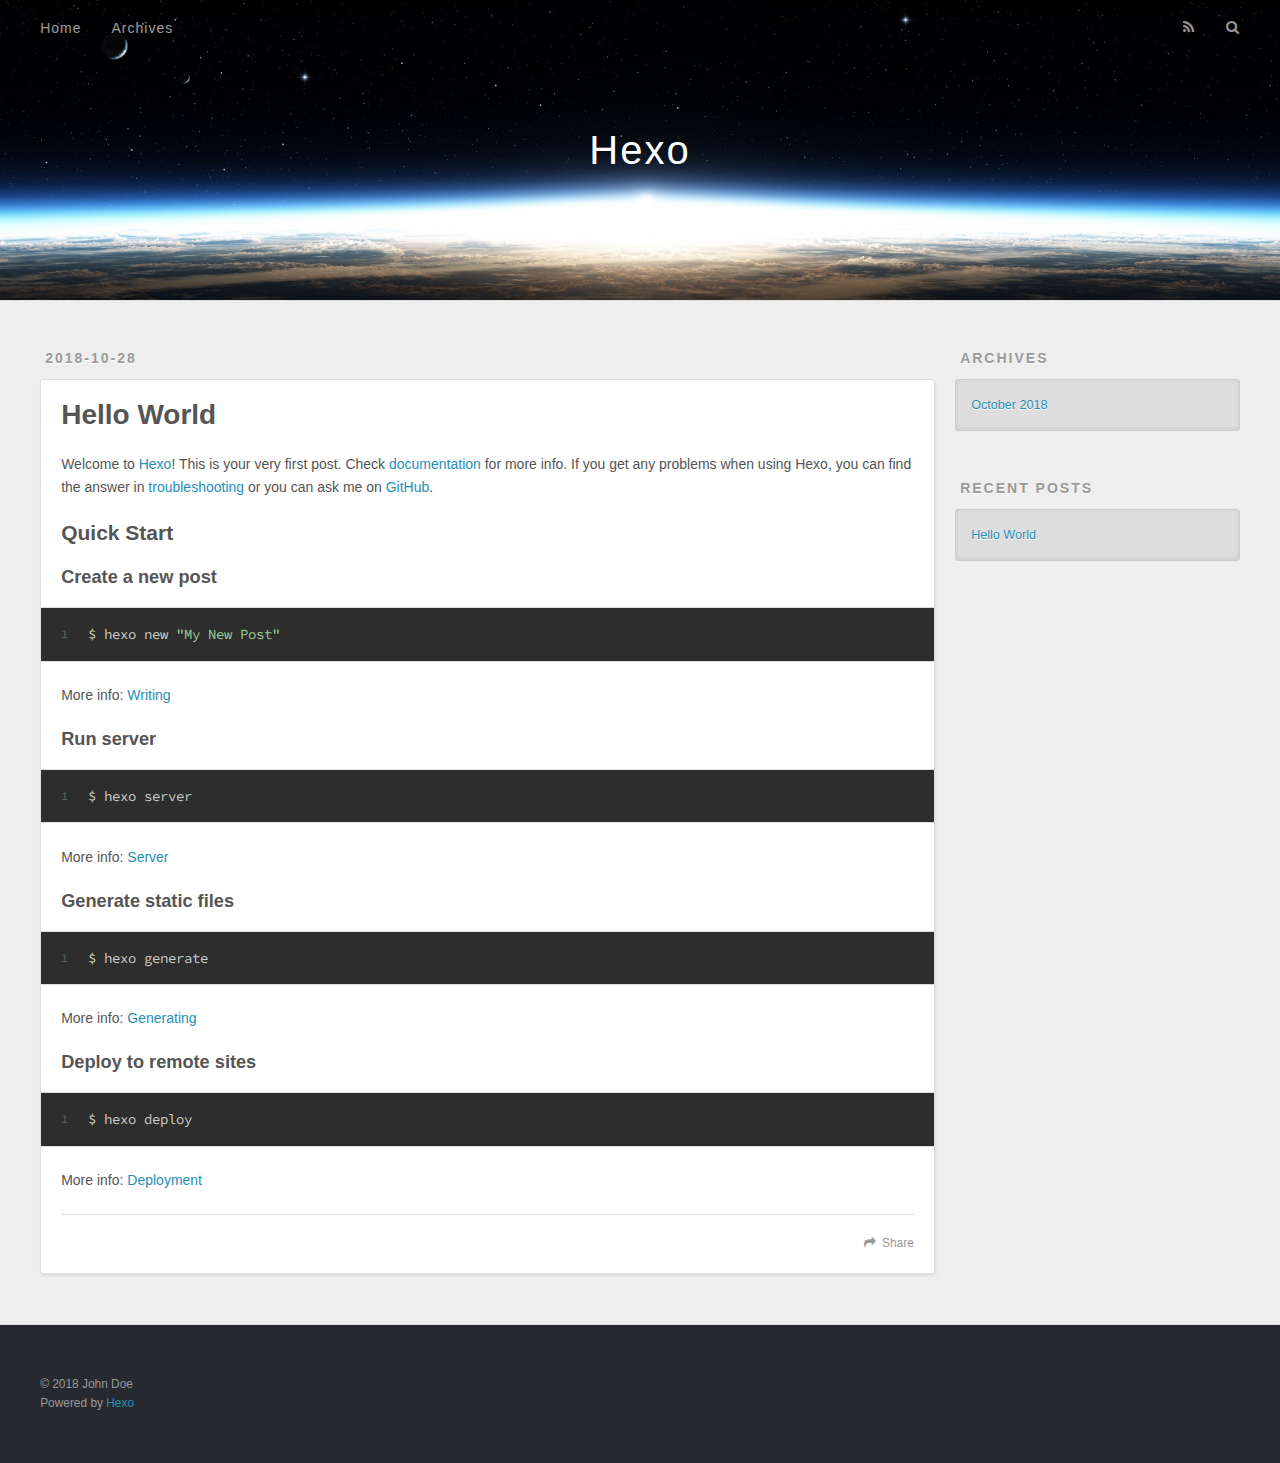
==== index.html @ 1dc312fe "Site updated: 2018-10-28 17:08:45" ====
<!DOCTYPE html>
<html>
<head><meta name="generator" content="Hexo 3.8.0">
  <meta charset="utf-8">
  

  
  <title>Hexo</title>
  <meta name="viewport" content="width=device-width, initial-scale=1, maximum-scale=1">
  <meta property="og:type" content="website">
<meta property="og:title" content="Hexo">
<meta property="og:url" content="http://yoursite.com/index.html">
<meta property="og:site_name" content="Hexo">
<meta property="og:locale" content="default">
<meta name="twitter:card" content="summary">
<meta name="twitter:title" content="Hexo">
  
    <link rel="alternate" href="/atom.xml" title="Hexo" type="application/atom+xml">
  
  
    <link rel="icon" href="/favicon.png">
  
  
    <link href="//fonts.googleapis.com/css?family=Source+Code+Pro" rel="stylesheet" type="text/css">
  
  <link rel="stylesheet" href="/css/style.css">
</head>
</html>
<body>
  <div id="container">
    <div id="wrap">
      <header id="header">
  <div id="banner"></div>
  <div id="header-outer" class="outer">
    <div id="header-title" class="inner">
      <h1 id="logo-wrap">
        <a href="/" id="logo">Hexo</a>
      </h1>
      
    </div>
    <div id="header-inner" class="inner">
      <nav id="main-nav">
        <a id="main-nav-toggle" class="nav-icon"></a>
        
          <a class="main-nav-link" href="/">Home</a>
        
          <a class="main-nav-link" href="/archives">Archives</a>
        
      </nav>
      <nav id="sub-nav">
        
          <a id="nav-rss-link" class="nav-icon" href="/atom.xml" title="RSS Feed"></a>
        
        <a id="nav-search-btn" class="nav-icon" title="Search"></a>
      </nav>
      <div id="search-form-wrap">
        <form action="//google.com/search" method="get" accept-charset="UTF-8" class="search-form"><input type="search" name="q" class="search-form-input" placeholder="Search"><button type="submit" class="search-form-submit">&#xF002;</button><input type="hidden" name="sitesearch" value="http://yoursite.com"></form>
      </div>
    </div>
  </div>
</header>
      <div class="outer">
        <section id="main">
  
    <article id="post-hello-world" class="article article-type-post" itemscope="" itemprop="blogPost">
  <div class="article-meta">
    <a href="/2018/10/28/hello-world/" class="article-date">
  <time datetime="2018-10-28T08:07:36.515Z" itemprop="datePublished">2018-10-28</time>
</a>
    
  </div>
  <div class="article-inner">
    
    
      <header class="article-header">
        
  
    <h1 itemprop="name">
      <a class="article-title" href="/2018/10/28/hello-world/">Hello World</a>
    </h1>
  

      </header>
    
    <div class="article-entry" itemprop="articleBody">
      
        <p>Welcome to <a href="https://hexo.io/" target="_blank" rel="noopener">Hexo</a>! This is your very first post. Check <a href="https://hexo.io/docs/" target="_blank" rel="noopener">documentation</a> for more info. If you get any problems when using Hexo, you can find the answer in <a href="https://hexo.io/docs/troubleshooting.html" target="_blank" rel="noopener">troubleshooting</a> or you can ask me on <a href="https://github.com/hexojs/hexo/issues" target="_blank" rel="noopener">GitHub</a>.</p>
<h2 id="Quick-Start"><a href="#Quick-Start" class="headerlink" title="Quick Start"></a>Quick Start</h2><h3 id="Create-a-new-post"><a href="#Create-a-new-post" class="headerlink" title="Create a new post"></a>Create a new post</h3><figure class="highlight bash"><table><tr><td class="gutter"><pre><span class="line">1</span><br></pre></td><td class="code"><pre><span class="line">$ hexo new <span class="string">"My New Post"</span></span><br></pre></td></tr></table></figure>
<p>More info: <a href="https://hexo.io/docs/writing.html" target="_blank" rel="noopener">Writing</a></p>
<h3 id="Run-server"><a href="#Run-server" class="headerlink" title="Run server"></a>Run server</h3><figure class="highlight bash"><table><tr><td class="gutter"><pre><span class="line">1</span><br></pre></td><td class="code"><pre><span class="line">$ hexo server</span><br></pre></td></tr></table></figure>
<p>More info: <a href="https://hexo.io/docs/server.html" target="_blank" rel="noopener">Server</a></p>
<h3 id="Generate-static-files"><a href="#Generate-static-files" class="headerlink" title="Generate static files"></a>Generate static files</h3><figure class="highlight bash"><table><tr><td class="gutter"><pre><span class="line">1</span><br></pre></td><td class="code"><pre><span class="line">$ hexo generate</span><br></pre></td></tr></table></figure>
<p>More info: <a href="https://hexo.io/docs/generating.html" target="_blank" rel="noopener">Generating</a></p>
<h3 id="Deploy-to-remote-sites"><a href="#Deploy-to-remote-sites" class="headerlink" title="Deploy to remote sites"></a>Deploy to remote sites</h3><figure class="highlight bash"><table><tr><td class="gutter"><pre><span class="line">1</span><br></pre></td><td class="code"><pre><span class="line">$ hexo deploy</span><br></pre></td></tr></table></figure>
<p>More info: <a href="https://hexo.io/docs/deployment.html" target="_blank" rel="noopener">Deployment</a></p>

      
    </div>
    <footer class="article-footer">
      <a data-url="http://yoursite.com/2018/10/28/hello-world/" data-id="cjnsnjizg000034acutoukn1d" class="article-share-link">Share</a>
      
      
    </footer>
  </div>
  
</article>


  


</section>
        
          <aside id="sidebar">
  
    

  
    

  
    
  
    
  <div class="widget-wrap">
    <h3 class="widget-title">Archives</h3>
    <div class="widget">
      <ul class="archive-list"><li class="archive-list-item"><a class="archive-list-link" href="/archives/2018/10/">October 2018</a></li></ul>
    </div>
  </div>


  
    
  <div class="widget-wrap">
    <h3 class="widget-title">Recent Posts</h3>
    <div class="widget">
      <ul>
        
          <li>
            <a href="/2018/10/28/hello-world/">Hello World</a>
          </li>
        
      </ul>
    </div>
  </div>

  
</aside>
        
      </div>
      <footer id="footer">
  
  <div class="outer">
    <div id="footer-info" class="inner">
      &copy; 2018 John Doe<br>
      Powered by <a href="http://hexo.io/" target="_blank">Hexo</a>
    </div>
  </div>
</footer>
    </div>
    <nav id="mobile-nav">
  
    <a href="/" class="mobile-nav-link">Home</a>
  
    <a href="/archives" class="mobile-nav-link">Archives</a>
  
</nav>
    

<script src="//ajax.googleapis.com/ajax/libs/jquery/2.0.3/jquery.min.js"></script>


  <link rel="stylesheet" href="/fancybox/jquery.fancybox.css">
  <script src="/fancybox/jquery.fancybox.pack.js"></script>


<script src="/js/script.js"></script>



  </div>
</body>
</html>
---- css/style.css ----
body {
  width: 100%;
}
body:before,
body:after {
  content: "";
  display: table;
}
body:after {
  clear: both;
}
html,
body,
div,
span,
applet,
object,
iframe,
h1,
h2,
h3,
h4,
h5,
h6,
p,
blockquote,
pre,
a,
abbr,
acronym,
address,
big,
cite,
code,
del,
dfn,
em,
img,
ins,
kbd,
q,
s,
samp,
small,
strike,
strong,
sub,
sup,
tt,
var,
dl,
dt,
dd,
ol,
ul,
li,
fieldset,
form,
label,
legend,
table,
caption,
tbody,
tfoot,
thead,
tr,
th,
td {
  margin: 0;
  padding: 0;
  border: 0;
  outline: 0;
  font-weight: inherit;
  font-style: inherit;
  font-family: inherit;
  font-size: 100%;
  vertical-align: baseline;
}
body {
  line-height: 1;
  color: #000;
  background: #fff;
}
ol,
ul {
  list-style: none;
}
table {
  border-collapse: separate;
  border-spacing: 0;
  vertical-align: middle;
}
caption,
th,
td {
  text-align: left;
  font-weight: normal;
  vertical-align: middle;
}
a img {
  border: none;
}
input,
button {
  margin: 0;
  padding: 0;
}
input::-moz-focus-inner,
button::-moz-focus-inner {
  border: 0;
  padding: 0;
}
@font-face {
  font-family: FontAwesome;
  font-style: normal;
  font-weight: normal;
  src: url("fonts/fontawesome-webfont.eot?v=#4.0.3");
  src: url("fonts/fontawesome-webfont.eot?#iefix&v=#4.0.3") format("embedded-opentype"), url("fonts/fontawesome-webfont.woff?v=#4.0.3") format("woff"), url("fonts/fontawesome-webfont.ttf?v=#4.0.3") format("truetype"), url("fonts/fontawesome-webfont.svg#fontawesomeregular?v=#4.0.3") format("svg");
}
html,
body,
#container {
  height: 100%;
}
body {
  background: #eee;
  font: 14px -apple-system, BlinkMacSystemFont, "Segoe UI", "Roboto", "Oxygen", "Ubuntu", "Cantarell", "Fira Sans", "Droid Sans", "Helvetica Neue", sans-serif;
  -webkit-text-size-adjust: 100%;
}
.outer {
  max-width: 1220px;
  margin: 0 auto;
  padding: 0 20px;
}
.outer:before,
.outer:after {
  content: "";
  display: table;
}
.outer:after {
  clear: both;
}
.inner {
  display: inline;
  float: left;
  width: 98.33333333333333%;
  margin: 0 0.833333333333333%;
}
.left,
.alignleft {
  float: left;
}
.right,
.alignright {
  float: right;
}
.clear {
  clear: both;
}
#container {
  position: relative;
}
.mobile-nav-on {
  overflow: hidden;
}
#wrap {
  height: 100%;
  width: 100%;
  position: absolute;
  top: 0;
  left: 0;
  -webkit-transition: 0.2s ease-out;
  -moz-transition: 0.2s ease-out;
  -ms-transition: 0.2s ease-out;
  transition: 0.2s ease-out;
  z-index: 1;
  background: #eee;
}
.mobile-nav-on #wrap {
  left: 280px;
}
@media screen and (min-width: 768px) {
  #main {
    display: inline;
    float: left;
    width: 73.33333333333333%;
    margin: 0 0.833333333333333%;
  }
}
.article-date,
.article-category-link,
.archive-year,
.widget-title {
  text-decoration: none;
  text-transform: uppercase;
  letter-spacing: 2px;
  color: #999;
  margin-bottom: 1em;
  margin-left: 5px;
  line-height: 1em;
  text-shadow: 0 1px #fff;
  font-weight: bold;
}
.article-inner,
.archive-article-inner {
  background: #fff;
  -webkit-box-shadow: 1px 2px 3px #ddd;
  box-shadow: 1px 2px 3px #ddd;
  border: 1px solid #ddd;
  border-radius: 3px;
}
.article-entry h1,
.widget h1 {
  font-size: 2em;
}
.article-entry h2,
.widget h2 {
  font-size: 1.5em;
}
.article-entry h3,
.widget h3 {
  font-size: 1.3em;
}
.article-entry h4,
.widget h4 {
  font-size: 1.2em;
}
.article-entry h5,
.widget h5 {
  font-size: 1em;
}
.article-entry h6,
.widget h6 {
  font-size: 1em;
  color: #999;
}
.article-entry hr,
.widget hr {
  border: 1px dashed #ddd;
}
.article-entry strong,
.widget strong {
  font-weight: bold;
}
.article-entry em,
.widget em,
.article-entry cite,
.widget cite {
  font-style: italic;
}
.article-entry sup,
.widget sup,
.article-entry sub,
.widget sub {
  font-size: 0.75em;
  line-height: 0;
  position: relative;
  vertical-align: baseline;
}
.article-entry sup,
.widget sup {
  top: -0.5em;
}
.article-entry sub,
.widget sub {
  bottom: -0.2em;
}
.article-entry small,
.widget small {
  font-size: 0.85em;
}
.article-entry acronym,
.widget acronym,
.article-entry abbr,
.widget abbr {
  border-bottom: 1px dotted;
}
.article-entry ul,
.widget ul,
.article-entry ol,
.widget ol,
.article-entry dl,
.widget dl {
  margin: 0 20px;
  line-height: 1.6em;
}
.article-entry ul ul,
.widget ul ul,
.article-entry ol ul,
.widget ol ul,
.article-entry ul ol,
.widget ul ol,
.article-entry ol ol,
.widget ol ol {
  margin-top: 0;
  margin-bottom: 0;
}
.article-entry ul,
.widget ul {
  list-style: disc;
}
.article-entry ol,
.widget ol {
  list-style: decimal;
}
.article-entry dt,
.widget dt {
  font-weight: bold;
}
#header {
  height: 300px;
  position: relative;
  border-bottom: 1px solid #ddd;
}
#header:before,
#header:after {
  content: "";
  position: absolute;
  left: 0;
  right: 0;
  height: 40px;
}
#header:before {
  top: 0;
  background: -webkit-linear-gradient(rgba(0,0,0,0.2), transparent);
  background: -moz-linear-gradient(rgba(0,0,0,0.2), transparent);
  background: -ms-linear-gradient(rgba(0,0,0,0.2), transparent);
  background: linear-gradient(rgba(0,0,0,0.2), transparent);
}
#header:after {
  bottom: 0;
  background: -webkit-linear-gradient(transparent, rgba(0,0,0,0.2));
  background: -moz-linear-gradient(transparent, rgba(0,0,0,0.2));
  background: -ms-linear-gradient(transparent, rgba(0,0,0,0.2));
  background: linear-gradient(transparent, rgba(0,0,0,0.2));
}
#header-outer {
  height: 100%;
  position: relative;
}
#header-inner {
  position: relative;
  overflow: hidden;
}
#banner {
  position: absolute;
  top: 0;
  left: 0;
  width: 100%;
  height: 100%;
  background: url("images/banner.jpg") center #000;
  -webkit-background-size: cover;
  -moz-background-size: cover;
  background-size: cover;
  z-index: -1;
}
#header-title {
  text-align: center;
  height: 40px;
  position: absolute;
  top: 50%;
  left: 0;
  margin-top: -20px;
}
#logo,
#subtitle {
  text-decoration: none;
  color: #fff;
  font-weight: 300;
  text-shadow: 0 1px 4px rgba(0,0,0,0.3);
}
#logo {
  font-size: 40px;
  line-height: 40px;
  letter-spacing: 2px;
}
#subtitle {
  font-size: 16px;
  line-height: 16px;
  letter-spacing: 1px;
}
#subtitle-wrap {
  margin-top: 16px;
}
#main-nav {
  float: left;
  margin-left: -15px;
}
.nav-icon,
.main-nav-link {
  float: left;
  color: #fff;
  opacity: 0.6;
  text-decoration: none;
  text-shadow: 0 1px rgba(0,0,0,0.2);
  -webkit-transition: opacity 0.2s;
  -moz-transition: opacity 0.2s;
  -ms-transition: opacity 0.2s;
  transition: opacity 0.2s;
  display: block;
  padding: 20px 15px;
}
.nav-icon:hover,
.main-nav-link:hover {
  opacity: 1;
}
.nav-icon {
  font-family: FontAwesome;
  text-align: center;
  font-size: 14px;
  width: 14px;
  height: 14px;
  padding: 20px 15px;
  position: relative;
  cursor: pointer;
}
.main-nav-link {
  font-weight: 300;
  letter-spacing: 1px;
}
@media screen and (max-width: 479px) {
  .main-nav-link {
    display: none;
  }
}
#main-nav-toggle {
  display: none;
}
#main-nav-toggle:before {
  content: "\f0c9";
}
@media screen and (max-width: 479px) {
  #main-nav-toggle {
    display: block;
  }
}
#sub-nav {
  float: right;
  margin-right: -15px;
}
#nav-rss-link:before {
  content: "\f09e";
}
#nav-search-btn:before {
  content: "\f002";
}
#search-form-wrap {
  position: absolute;
  top: 15px;
  width: 150px;
  height: 30px;
  right: -150px;
  opacity: 0;
  -webkit-transition: 0.2s ease-out;
  -moz-transition: 0.2s ease-out;
  -ms-transition: 0.2s ease-out;
  transition: 0.2s ease-out;
}
#search-form-wrap.on {
  opacity: 1;
  right: 0;
}
@media screen and (max-width: 479px) {
  #search-form-wrap {
    width: 100%;
    right: -100%;
  }
}
.search-form {
  position: absolute;
  top: 0;
  left: 0;
  right: 0;
  background: #fff;
  padding: 5px 15px;
  border-radius: 15px;
  -webkit-box-shadow: 0 0 10px rgba(0,0,0,0.3);
  box-shadow: 0 0 10px rgba(0,0,0,0.3);
}
.search-form-input {
  border: none;
  background: none;
  color: #555;
  width: 100%;
  font: 13px -apple-system, BlinkMacSystemFont, "Segoe UI", "Roboto", "Oxygen", "Ubuntu", "Cantarell", "Fira Sans", "Droid Sans", "Helvetica Neue", sans-serif;
  outline: none;
}
.search-form-input::-webkit-search-results-decoration,
.search-form-input::-webkit-search-cancel-button {
  -webkit-appearance: none;
}
.search-form-submit {
  position: absolute;
  top: 50%;
  right: 10px;
  margin-top: -7px;
  font: 13px FontAwesome;
  border: none;
  background: none;
  color: #bbb;
  cursor: pointer;
}
.search-form-submit:hover,
.search-form-submit:focus {
  color: #777;
}
.article {
  margin: 50px 0;
}
.article-inner {
  overflow: hidden;
}
.article-meta:before,
.article-meta:after {
  content: "";
  display: table;
}
.article-meta:after {
  clear: both;
}
.article-date {
  float: left;
}
.article-category {
  float: left;
  line-height: 1em;
  color: #ccc;
  text-shadow: 0 1px #fff;
  margin-left: 8px;
}
.article-category:before {
  content: "\2022";
}
.article-category-link {
  margin: 0 12px 1em;
}
.article-header {
  padding: 20px 20px 0;
}
.article-title {
  text-decoration: none;
  font-size: 2em;
  font-weight: bold;
  color: #555;
  line-height: 1.1em;
  -webkit-transition: color 0.2s;
  -moz-transition: color 0.2s;
  -ms-transition: color 0.2s;
  transition: color 0.2s;
}
a.article-title:hover {
  color: #258fb8;
}
.article-entry {
  color: #555;
  padding: 0 20px;
}
.article-entry:before,
.article-entry:after {
  content: "";
  display: table;
}
.article-entry:after {
  clear: both;
}
.article-entry p,
.article-entry table {
  line-height: 1.6em;
  margin: 1.6em 0;
}
.article-entry h1,
.article-entry h2,
.article-entry h3,
.article-entry h4,
.article-entry h5,
.article-entry h6 {
  font-weight: bold;
}
.article-entry h1,
.article-entry h2,
.article-entry h3,
.article-entry h4,
.article-entry h5,
.article-entry h6 {
  line-height: 1.1em;
  margin: 1.1em 0;
}
.article-entry a {
  color: #258fb8;
  text-decoration: none;
}
.article-entry a:hover {
  text-decoration: underline;
}
.article-entry ul,
.article-entry ol,
.article-entry dl {
  margin-top: 1.6em;
  margin-bottom: 1.6em;
}
.article-entry img,
.article-entry video {
  max-width: 100%;
  height: auto;
  display: block;
  margin: auto;
}
.article-entry iframe {
  border: none;
}
.article-entry table {
  width: 100%;
  border-collapse: collapse;
  border-spacing: 0;
}
.article-entry th {
  font-weight: bold;
  border-bottom: 3px solid #ddd;
  padding-bottom: 0.5em;
}
.article-entry td {
  border-bottom: 1px solid #ddd;
  padding: 10px 0;
}
.article-entry blockquote {
  font-family: Georgia, "Times New Roman", serif;
  font-size: 1.4em;
  margin: 1.6em 20px;
  text-align: center;
}
.article-entry blockquote footer {
  font-size: 14px;
  margin: 1.6em 0;
  font-family: -apple-system, BlinkMacSystemFont, "Segoe UI", "Roboto", "Oxygen", "Ubuntu", "Cantarell", "Fira Sans", "Droid Sans", "Helvetica Neue", sans-serif;
}
.article-entry blockquote footer cite:before {
  content: "—";
  padding: 0 0.5em;
}
.article-entry .pullquote {
  text-align: left;
  width: 45%;
  margin: 0;
}
.article-entry .pullquote.left {
  margin-left: 0.5em;
  margin-right: 1em;
}
.article-entry .pullquote.right {
  margin-right: 0.5em;
  margin-left: 1em;
}
.article-entry .caption {
  color: #999;
  display: block;
  font-size: 0.9em;
  margin-top: 0.5em;
  position: relative;
  text-align: center;
}
.article-entry .video-container {
  position: relative;
  padding-top: 56.25%;
  height: 0;
  overflow: hidden;
}
.article-entry .video-container iframe,
.article-entry .video-container object,
.article-entry .video-container embed {
  position: absolute;
  top: 0;
  left: 0;
  width: 100%;
  height: 100%;
  margin-top: 0;
}
.article-more-link a {
  display: inline-block;
  line-height: 1em;
  padding: 6px 15px;
  border-radius: 15px;
  background: #eee;
  color: #999;
  text-shadow: 0 1px #fff;
  text-decoration: none;
}
.article-more-link a:hover {
  background: #258fb8;
  color: #fff;
  text-decoration: none;
  text-shadow: 0 1px #1e7293;
}
.article-footer {
  font-size: 0.85em;
  line-height: 1.6em;
  border-top: 1px solid #ddd;
  padding-top: 1.6em;
  margin: 0 20px 20px;
}
.article-footer:before,
.article-footer:after {
  content: "";
  display: table;
}
.article-footer:after {
  clear: both;
}
.article-footer a {
  color: #999;
  text-decoration: none;
}
.article-footer a:hover {
  color: #555;
}
.article-tag-list-item {
  float: left;
  margin-right: 10px;
}
.article-tag-list-link:before {
  content: "#";
}
.article-comment-link {
  float: right;
}
.article-comment-link:before {
  content: "\f075";
  font-family: FontAwesome;
  padding-right: 8px;
}
.article-share-link {
  cursor: pointer;
  float: right;
  margin-left: 20px;
}
.article-share-link:before {
  content: "\f064";
  font-family: FontAwesome;
  padding-right: 6px;
}
#article-nav {
  position: relative;
}
#article-nav:before,
#article-nav:after {
  content: "";
  display: table;
}
#article-nav:after {
  clear: both;
}
@media screen and (min-width: 768px) {
  #article-nav {
    margin: 50px 0;
  }
  #article-nav:before {
    width: 8px;
    height: 8px;
    position: absolute;
    top: 50%;
    left: 50%;
    margin-top: -4px;
    margin-left: -4px;
    content: "";
    border-radius: 50%;
    background: #ddd;
    -webkit-box-shadow: 0 1px 2px #fff;
    box-shadow: 0 1px 2px #fff;
  }
}
.article-nav-link-wrap {
  text-decoration: none;
  text-shadow: 0 1px #fff;
  color: #999;
  -webkit-box-sizing: border-box;
  -moz-box-sizing: border-box;
  box-sizing: border-box;
  margin-top: 50px;
  text-align: center;
  display: block;
}
.article-nav-link-wrap:hover {
  color: #555;
}
@media screen and (min-width: 768px) {
  .article-nav-link-wrap {
    width: 50%;
    margin-top: 0;
  }
}
@media screen and (min-width: 768px) {
  #article-nav-newer {
    float: left;
    text-align: right;
    padding-right: 20px;
  }
}
@media screen and (min-width: 768px) {
  #article-nav-older {
    float: right;
    text-align: left;
    padding-left: 20px;
  }
}
.article-nav-caption {
  text-transform: uppercase;
  letter-spacing: 2px;
  color: #ddd;
  line-height: 1em;
  font-weight: bold;
}
#article-nav-newer .article-nav-caption {
  margin-right: -2px;
}
.article-nav-title {
  font-size: 0.85em;
  line-height: 1.6em;
  margin-top: 0.5em;
}
.article-share-box {
  position: absolute;
  display: none;
  background: #fff;
  -webkit-box-shadow: 1px 2px 10px rgba(0,0,0,0.2);
  box-shadow: 1px 2px 10px rgba(0,0,0,0.2);
  border-radius: 3px;
  margin-left: -145px;
  overflow: hidden;
  z-index: 1;
}
.article-share-box.on {
  display: block;
}
.article-share-input {
  width: 100%;
  background: none;
  -webkit-box-sizing: border-box;
  -moz-box-sizing: border-box;
  box-sizing: border-box;
  font: 14px -apple-system, BlinkMacSystemFont, "Segoe UI", "Roboto", "Oxygen", "Ubuntu", "Cantarell", "Fira Sans", "Droid Sans", "Helvetica Neue", sans-serif;
  padding: 0 15px;
  color: #555;
  outline: none;
  border: 1px solid #ddd;
  border-radius: 3px 3px 0 0;
  height: 36px;
  line-height: 36px;
}
.article-share-links {
  background: #eee;
}
.article-share-links:before,
.article-share-links:after {
  content: "";
  display: table;
}
.article-share-links:after {
  clear: both;
}
.article-share-twitter,
.article-share-facebook,
.article-share-pinterest,
.article-share-google {
  width: 50px;
  height: 36px;
  display: block;
  float: left;
  position: relative;
  color: #999;
  text-shadow: 0 1px #fff;
}
.article-share-twitter:before,
.article-share-facebook:before,
.article-share-pinterest:before,
.article-share-google:before {
  font-size: 20px;
  font-family: FontAwesome;
  width: 20px;
  height: 20px;
  position: absolute;
  top: 50%;
  left: 50%;
  margin-top: -10px;
  margin-left: -10px;
  text-align: center;
}
.article-share-twitter:hover,
.article-share-facebook:hover,
.article-share-pinterest:hover,
.article-share-google:hover {
  color: #fff;
}
.article-share-twitter:before {
  content: "\f099";
}
.article-share-twitter:hover {
  background: #00aced;
  text-shadow: 0 1px #008abe;
}
.article-share-facebook:before {
  content: "\f09a";
}
.article-share-facebook:hover {
  background: #3b5998;
  text-shadow: 0 1px #2f477a;
}
.article-share-pinterest:before {
  content: "\f0d2";
}
.article-share-pinterest:hover {
  background: #cb2027;
  text-shadow: 0 1px #a21a1f;
}
.article-share-google:before {
  content: "\f0d5";
}
.article-share-google:hover {
  background: #dd4b39;
  text-shadow: 0 1px #be3221;
}
.article-gallery {
  background: #000;
  position: relative;
}
.article-gallery-photos {
  position: relative;
  overflow: hidden;
}
.article-gallery-img {
  display: none;
  max-width: 100%;
}
.article-gallery-img:first-child {
  display: block;
}
.article-gallery-img.loaded {
  position: absolute;
  display: block;
}
.article-gallery-img img {
  display: block;
  max-width: 100%;
  margin: 0 auto;
}
#comments {
  background: #fff;
  -webkit-box-shadow: 1px 2px 3px #ddd;
  box-shadow: 1px 2px 3px #ddd;
  padding: 20px;
  border: 1px solid #ddd;
  border-radius: 3px;
  margin: 50px 0;
}
#comments a {
  color: #258fb8;
}
.archives-wrap {
  margin: 50px 0;
}
.archives:before,
.archives:after {
  content: "";
  display: table;
}
.archives:after {
  clear: both;
}
.archive-year-wrap {
  margin-bottom: 1em;
}
.archives {
  -webkit-column-gap: 10px;
  -moz-column-gap: 10px;
  column-gap: 10px;
}
@media screen and (min-width: 480px) and (max-width: 767px) {
  .archives {
    -webkit-column-count: 2;
    -moz-column-count: 2;
    column-count: 2;
  }
}
@media screen and (min-width: 768px) {
  .archives {
    -webkit-column-count: 3;
    -moz-column-count: 3;
    column-count: 3;
  }
}
.archive-article {
  -webkit-column-break-inside: avoid;
  page-break-inside: avoid;
  overflow: hidden;
  break-inside: avoid-column;
}
.archive-article-inner {
  padding: 10px;
  margin-bottom: 15px;
}
.archive-article-title {
  text-decoration: none;
  font-weight: bold;
  color: #555;
  -webkit-transition: color 0.2s;
  -moz-transition: color 0.2s;
  -ms-transition: color 0.2s;
  transition: color 0.2s;
  line-height: 1.6em;
}
.archive-article-title:hover {
  color: #258fb8;
}
.archive-article-footer {
  margin-top: 1em;
}
.archive-article-date {
  color: #999;
  text-decoration: none;
  font-size: 0.85em;
  line-height: 1em;
  margin-bottom: 0.5em;
  display: block;
}
#page-nav {
  margin: 50px auto;
  background: #fff;
  -webkit-box-shadow: 1px 2px 3px #ddd;
  box-shadow: 1px 2px 3px #ddd;
  border: 1px solid #ddd;
  border-radius: 3px;
  text-align: center;
  color: #999;
  overflow: hidden;
}
#page-nav:before,
#page-nav:after {
  content: "";
  display: table;
}
#page-nav:after {
  clear: both;
}
#page-nav a,
#page-nav span {
  padding: 10px 20px;
  line-height: 1;
  height: 2ex;
}
#page-nav a {
  color: #999;
  text-decoration: none;
}
#page-nav a:hover {
  background: #999;
  color: #fff;
}
#page-nav .prev {
  float: left;
}
#page-nav .next {
  float: right;
}
#page-nav .page-number {
  display: inline-block;
}
@media screen and (max-width: 479px) {
  #page-nav .page-number {
    display: none;
  }
}
#page-nav .current {
  color: #555;
  font-weight: bold;
}
#page-nav .space {
  color: #ddd;
}
#footer {
  background: #262a30;
  padding: 50px 0;
  border-top: 1px solid #ddd;
  color: #999;
}
#footer a {
  color: #258fb8;
  text-decoration: none;
}
#footer a:hover {
  text-decoration: underline;
}
#footer-info {
  line-height: 1.6em;
  font-size: 0.85em;
}
.article-entry pre,
.article-entry .highlight {
  background: #2d2d2d;
  margin: 0 -20px;
  padding: 15px 20px;
  border-style: solid;
  border-color: #ddd;
  border-width: 1px 0;
  overflow: auto;
  color: #ccc;
  line-height: 22.400000000000002px;
}
.article-entry .highlight .gutter pre,
.article-entry .gist .gist-file .gist-data .line-numbers {
  color: #666;
  font-size: 0.85em;
}
.article-entry pre,
.article-entry code {
  font-family: "Source Code Pro", Consolas, Monaco, Menlo, Consolas, monospace;
}
.article-entry code {
  background: #eee;
  text-shadow: 0 1px #fff;
  padding: 0 0.3em;
}
.article-entry pre code {
  background: none;
  text-shadow: none;
  padding: 0;
}
.article-entry .highlight pre {
  border: none;
  margin: 0;
  padding: 0;
}
.article-entry .highlight table {
  margin: 0;
  width: auto;
}
.article-entry .highlight td {
  border: none;
  padding: 0;
}
.article-entry .highlight figcaption {
  font-size: 0.85em;
  color: #999;
  line-height: 1em;
  margin-bottom: 1em;
}
.article-entry .highlight figcaption:before,
.article-entry .highlight figcaption:after {
  content: "";
  display: table;
}
.article-entry .highlight figcaption:after {
  clear: both;
}
.article-entry .highlight figcaption a {
  float: right;
}
.article-entry .highlight .gutter pre {
  text-align: right;
  padding-right: 20px;
}
.article-entry .highlight .line {
  height: 22.400000000000002px;
}
.article-entry .highlight .line.marked {
  background: #515151;
}
.article-entry .gist {
  margin: 0 -20px;
  border-style: solid;
  border-color: #ddd;
  border-width: 1px 0;
  background: #2d2d2d;
  padding: 15px 20px 15px 0;
}
.article-entry .gist .gist-file {
  border: none;
  font-family: "Source Code Pro", Consolas, Monaco, Menlo, Consolas, monospace;
  margin: 0;
}
.article-entry .gist .gist-file .gist-data {
  background: none;
  border: none;
}
.article-entry .gist .gist-file .gist-data .line-numbers {
  background: none;
  border: none;
  padding: 0 20px 0 0;
}
.article-entry .gist .gist-file .gist-data .line-data {
  padding: 0 !important;
}
.article-entry .gist .gist-file .highlight {
  margin: 0;
  padding: 0;
  border: none;
}
.article-entry .gist .gist-file .gist-meta {
  background: #2d2d2d;
  color: #999;
  font: 0.85em -apple-system, BlinkMacSystemFont, "Segoe UI", "Roboto", "Oxygen", "Ubuntu", "Cantarell", "Fira Sans", "Droid Sans", "Helvetica Neue", sans-serif;
  text-shadow: 0 0;
  padding: 0;
  margin-top: 1em;
  margin-left: 20px;
}
.article-entry .gist .gist-file .gist-meta a {
  color: #258fb8;
  font-weight: normal;
}
.article-entry .gist .gist-file .gist-meta a:hover {
  text-decoration: underline;
}
pre .comment,
pre .title {
  color: #999;
}
pre .variable,
pre .attribute,
pre .tag,
pre .regexp,
pre .ruby .constant,
pre .xml .tag .title,
pre .xml .pi,
pre .xml .doctype,
pre .html .doctype,
pre .css .id,
pre .css .class,
pre .css .pseudo {
  color: #f2777a;
}
pre .number,
pre .preprocessor,
pre .built_in,
pre .literal,
pre .params,
pre .constant {
  color: #f99157;
}
pre .class,
pre .ruby .class .title,
pre .css .rules .attribute {
  color: #9c9;
}
pre .string,
pre .value,
pre .inheritance,
pre .header,
pre .ruby .symbol,
pre .xml .cdata {
  color: #9c9;
}
pre .css .hexcolor {
  color: #6cc;
}
pre .function,
pre .python .decorator,
pre .python .title,
pre .ruby .function .title,
pre .ruby .title .keyword,
pre .perl .sub,
pre .javascript .title,
pre .coffeescript .title {
  color: #69c;
}
pre .keyword,
pre .javascript .function {
  color: #c9c;
}
@media screen and (max-width: 479px) {
  #mobile-nav {
    position: absolute;
    top: 0;
    left: 0;
    width: 280px;
    height: 100%;
    background: #191919;
    border-right: 1px solid #fff;
  }
}
@media screen and (max-width: 479px) {
  .mobile-nav-link {
    display: block;
    color: #999;
    text-decoration: none;
    padding: 15px 20px;
    font-weight: bold;
  }
  .mobile-nav-link:hover {
    color: #fff;
  }
}
@media screen and (min-width: 768px) {
  #sidebar {
    display: inline;
    float: left;
    width: 23.333333333333332%;
    margin: 0 0.833333333333333%;
  }
}
.widget-wrap {
  margin: 50px 0;
}
.widget {
  color: #777;
  text-shadow: 0 1px #fff;
  background: #ddd;
  -webkit-box-shadow: 0 -1px 4px #ccc inset;
  box-shadow: 0 -1px 4px #ccc inset;
  border: 1px solid #ccc;
  padding: 15px;
  border-radius: 3px;
}
.widget a {
  color: #258fb8;
  text-decoration: none;
}
.widget a:hover {
  text-decoration: underline;
}
.widget ul ul,
.widget ol ul,
.widget dl ul,
.widget ul ol,
.widget ol ol,
.widget dl ol,
.widget ul dl,
.widget ol dl,
.widget dl dl {
  margin-left: 15px;
  list-style: disc;
}
.widget {
  line-height: 1.6em;
  word-wrap: break-word;
  font-size: 0.9em;
}
.widget ul,
.widget ol {
  list-style: none;
  margin: 0;
}
.widget ul ul,
.widget ol ul,
.widget ul ol,
.widget ol ol {
  margin: 0 20px;
}
.widget ul ul,
.widget ol ul {
  list-style: disc;
}
.widget ul ol,
.widget ol ol {
  list-style: decimal;
}
.category-list-count,
.tag-list-count,
.archive-list-count {
  padding-left: 5px;
  color: #999;
  font-size: 0.85em;
}
.category-list-count:before,
.tag-list-count:before,
.archive-list-count:before {
  content: "(";
}
.category-list-count:after,
.tag-list-count:after,
.archive-list-count:after {
  content: ")";
}
.tagcloud a {
  margin-right: 5px;
  display: inline-block;
}
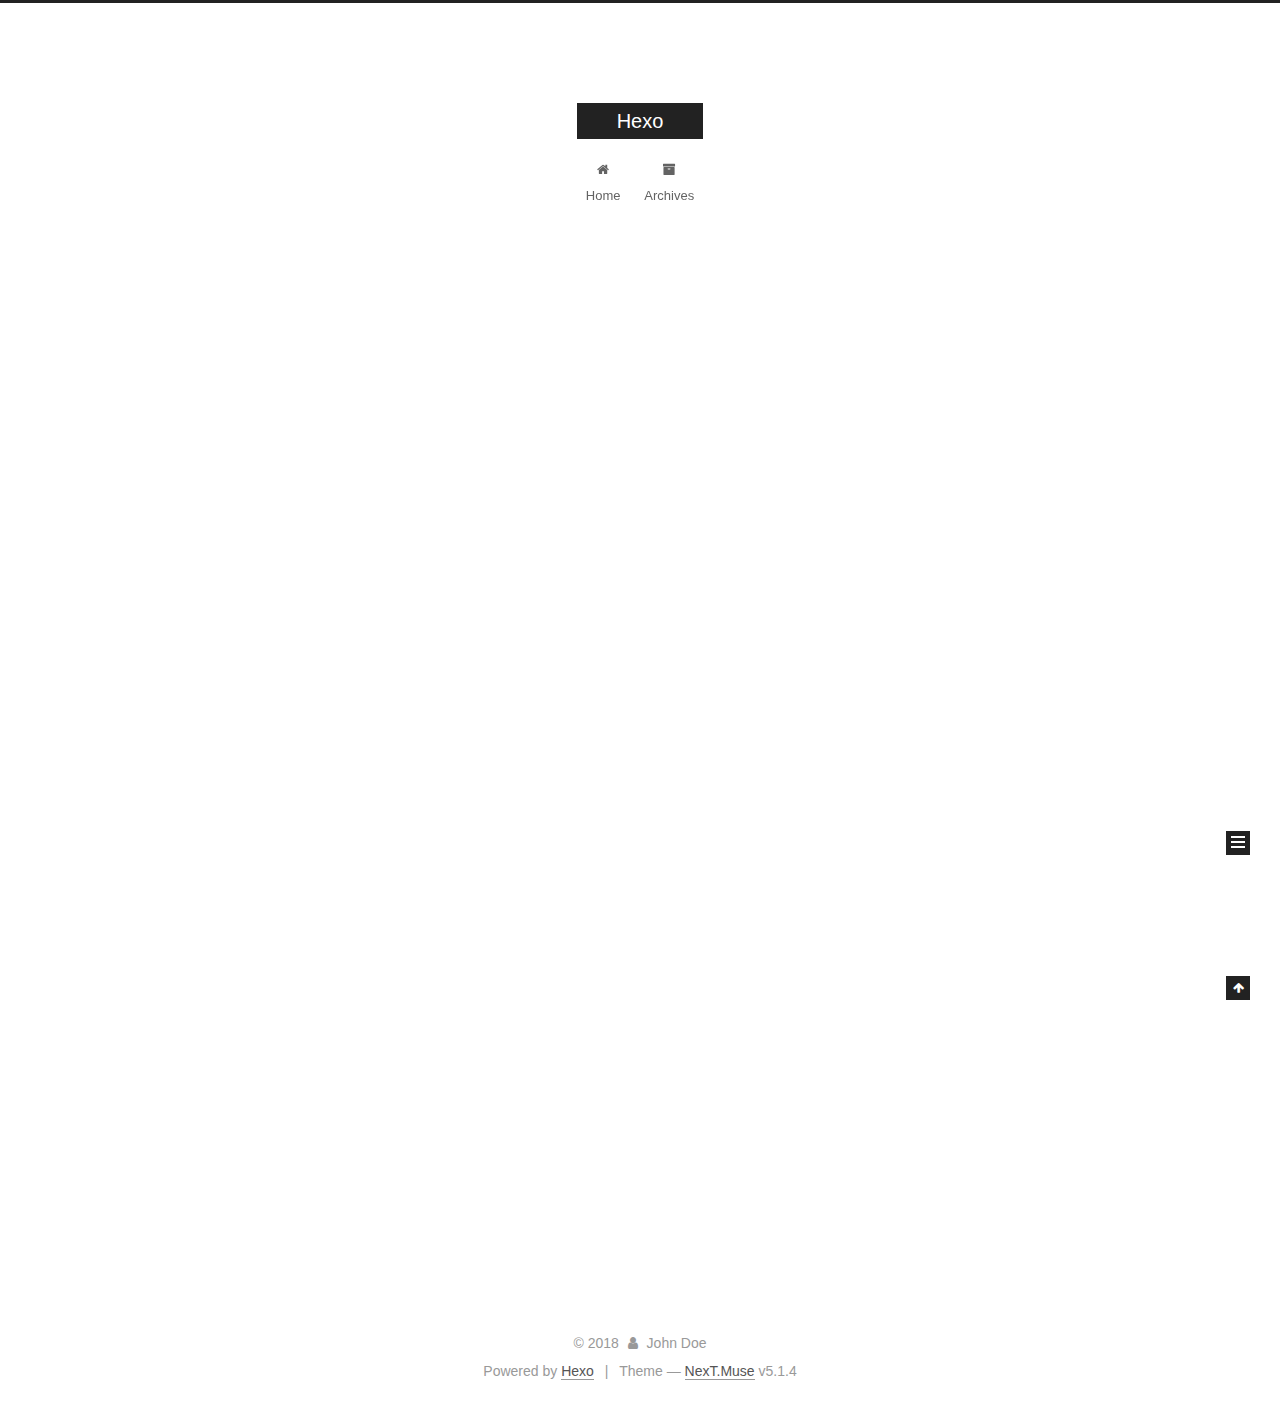
==== commit 42168e2a: "Site updated: 2018-10-28 21:55:48" ====
--- a/index.html
+++ b/index.html
@@ -1,90 +1,306 @@
 <!DOCTYPE html>
-<html>
+
+
+
+  
+
+
+<html class="theme-next muse use-motion" lang="">
 <head><meta name="generator" content="Hexo 3.8.0">
-  <meta charset="utf-8">
-  
-
-  
-  <title>Hexo</title>
-  <meta name="viewport" content="width=device-width, initial-scale=1, maximum-scale=1">
-  <meta property="og:type" content="website">
+  <meta charset="UTF-8">
+<meta http-equiv="X-UA-Compatible" content="IE=edge">
+<meta name="viewport" content="width=device-width, initial-scale=1, maximum-scale=1">
+<meta name="theme-color" content="#222">
+
+
+
+
+
+
+
+
+
+<meta http-equiv="Cache-Control" content="no-transform">
+<meta http-equiv="Cache-Control" content="no-siteapp">
+
+
+
+
+
+
+
+
+
+
+
+
+
+
+
+
+  
+  
+  <link href="/lib/fancybox/source/jquery.fancybox.css?v=2.1.5" rel="stylesheet" type="text/css">
+
+
+
+
+
+
+
+<link href="/lib/font-awesome/css/font-awesome.min.css?v=4.6.2" rel="stylesheet" type="text/css">
+
+<link href="/css/main.css?v=5.1.4" rel="stylesheet" type="text/css">
+
+
+  <link rel="apple-touch-icon" sizes="180x180" href="/images/apple-touch-icon-next.png?v=5.1.4">
+
+
+  <link rel="icon" type="image/png" sizes="32x32" href="/images/favicon-32x32-next.png?v=5.1.4">
+
+
+  <link rel="icon" type="image/png" sizes="16x16" href="/images/favicon-16x16-next.png?v=5.1.4">
+
+
+  <link rel="mask-icon" href="/images/logo.svg?v=5.1.4" color="#222">
+
+
+
+
+
+  <meta name="keywords" content="Hexo, NexT">
+
+
+
+
+
+
+
+
+
+
+<meta property="og:type" content="website">
 <meta property="og:title" content="Hexo">
 <meta property="og:url" content="http://yoursite.com/index.html">
 <meta property="og:site_name" content="Hexo">
 <meta property="og:locale" content="default">
 <meta name="twitter:card" content="summary">
 <meta name="twitter:title" content="Hexo">
-  
-    <link rel="alternate" href="/atom.xml" title="Hexo" type="application/atom+xml">
-  
-  
-    <link rel="icon" href="/favicon.png">
-  
-  
-    <link href="//fonts.googleapis.com/css?family=Source+Code+Pro" rel="stylesheet" type="text/css">
-  
-  <link rel="stylesheet" href="/css/style.css">
+
+
+
+<script type="text/javascript" id="hexo.configurations">
+  var NexT = window.NexT || {};
+  var CONFIG = {
+    root: '/',
+    scheme: 'Muse',
+    version: '5.1.4',
+    sidebar: {"position":"left","display":"post","offset":12,"b2t":false,"scrollpercent":false,"onmobile":false},
+    fancybox: true,
+    tabs: true,
+    motion: {"enable":true,"async":false,"transition":{"post_block":"fadeIn","post_header":"slideDownIn","post_body":"slideDownIn","coll_header":"slideLeftIn","sidebar":"slideUpIn"}},
+    duoshuo: {
+      userId: '0',
+      author: 'Author'
+    },
+    algolia: {
+      applicationID: '',
+      apiKey: '',
+      indexName: '',
+      hits: {"per_page":10},
+      labels: {"input_placeholder":"Search for Posts","hits_empty":"We didn't find any results for the search: ${query}","hits_stats":"${hits} results found in ${time} ms"}
+    }
+  };
+</script>
+
+
+
+  <link rel="canonical" href="http://yoursite.com/">
+
+
+
+
+
+  <title>Hexo</title>
+  
+
+
+
+
+
+
+
+
 </head>
-</html>
-<body>
-  <div id="container">
-    <div id="wrap">
-      <header id="header">
-  <div id="banner"></div>
-  <div id="header-outer" class="outer">
-    <div id="header-title" class="inner">
-      <h1 id="logo-wrap">
-        <a href="/" id="logo">Hexo</a>
-      </h1>
-      
+
+<body itemscope="" itemtype="http://schema.org/WebPage" lang="default">
+
+  
+  
+    
+  
+
+  <div class="container sidebar-position-left 
+  page-home">
+    <div class="headband"></div>
+
+    <header id="header" class="header" itemscope="" itemtype="http://schema.org/WPHeader">
+      <div class="header-inner"><div class="site-brand-wrapper">
+  <div class="site-meta ">
+    
+
+    <div class="custom-logo-site-title">
+      <a href="/" class="brand" rel="start">
+        <span class="logo-line-before"><i></i></span>
+        <span class="site-title">Hexo</span>
+        <span class="logo-line-after"><i></i></span>
+      </a>
     </div>
-    <div id="header-inner" class="inner">
-      <nav id="main-nav">
-        <a id="main-nav-toggle" class="nav-icon"></a>
-        
-          <a class="main-nav-link" href="/">Home</a>
-        
-          <a class="main-nav-link" href="/archives">Archives</a>
-        
-      </nav>
-      <nav id="sub-nav">
-        
-          <a id="nav-rss-link" class="nav-icon" href="/atom.xml" title="RSS Feed"></a>
-        
-        <a id="nav-search-btn" class="nav-icon" title="Search"></a>
-      </nav>
-      <div id="search-form-wrap">
-        <form action="//google.com/search" method="get" accept-charset="UTF-8" class="search-form"><input type="search" name="q" class="search-form-input" placeholder="Search"><button type="submit" class="search-form-submit">&#xF002;</button><input type="hidden" name="sitesearch" value="http://yoursite.com"></form>
-      </div>
-    </div>
+      
+        <p class="site-subtitle"></p>
+      
   </div>
-</header>
-      <div class="outer">
-        <section id="main">
-  
-    <article id="post-hello-world" class="article article-type-post" itemscope="" itemprop="blogPost">
-  <div class="article-meta">
-    <a href="/2018/10/28/hello-world/" class="article-date">
-  <time datetime="2018-10-28T08:07:36.515Z" itemprop="datePublished">2018-10-28</time>
-</a>
-    
+
+  <div class="site-nav-toggle">
+    <button>
+      <span class="btn-bar"></span>
+      <span class="btn-bar"></span>
+      <span class="btn-bar"></span>
+    </button>
   </div>
-  <div class="article-inner">
-    
-    
-      <header class="article-header">
-        
-  
-    <h1 itemprop="name">
-      <a class="article-title" href="/2018/10/28/hello-world/">Hello World</a>
-    </h1>
-  
-
+</div>
+
+<nav class="site-nav">
+  
+
+  
+    <ul id="menu" class="menu">
+      
+        
+        <li class="menu-item menu-item-home">
+          <a href="/" rel="section">
+            
+              <i class="menu-item-icon fa fa-fw fa-home"></i> <br>
+            
+            Home
+          </a>
+        </li>
+      
+        
+        <li class="menu-item menu-item-archives">
+          <a href="/archives/" rel="section">
+            
+              <i class="menu-item-icon fa fa-fw fa-archive"></i> <br>
+            
+            Archives
+          </a>
+        </li>
+      
+
+      
+    </ul>
+  
+
+  
+</nav>
+
+
+
+ </div>
+    </header>
+
+    <main id="main" class="main">
+      <div class="main-inner">
+        <div class="content-wrap">
+          <div id="content" class="content">
+            
+  <section id="posts" class="posts-expand">
+    
+      
+
+  
+
+  
+  
+  
+
+  <article class="post post-type-normal" itemscope="" itemtype="http://schema.org/Article">
+  
+  
+  
+  <div class="post-block">
+    <link itemprop="mainEntityOfPage" href="http://yoursite.com/2018/10/28/hello-world/">
+
+    <span hidden itemprop="author" itemscope="" itemtype="http://schema.org/Person">
+      <meta itemprop="name" content="John Doe">
+      <meta itemprop="description" content="">
+      <meta itemprop="image" content="/images/avatar.gif">
+    </span>
+
+    <span hidden itemprop="publisher" itemscope="" itemtype="http://schema.org/Organization">
+      <meta itemprop="name" content="Hexo">
+    </span>
+
+    
+      <header class="post-header">
+
+        
+        
+          <h1 class="post-title" itemprop="name headline">
+                
+                <a class="post-title-link" href="/2018/10/28/hello-world/" itemprop="url">Hello World</a></h1>
+        
+
+        <div class="post-meta">
+          <span class="post-time">
+            
+              <span class="post-meta-item-icon">
+                <i class="fa fa-calendar-o"></i>
+              </span>
+              
+                <span class="post-meta-item-text">Posted on</span>
+              
+              <time title="Post created" itemprop="dateCreated datePublished" datetime="2018-10-28T16:07:36+08:00">
+                2018-10-28
+              </time>
+            
+
+            
+
+            
+          </span>
+
+          
+
+          
+            
+          
+
+          
+          
+
+          
+
+          
+
+          
+
+        </div>
       </header>
     
-    <div class="article-entry" itemprop="articleBody">
-      
-        <p>Welcome to <a href="https://hexo.io/" target="_blank" rel="noopener">Hexo</a>! This is your very first post. Check <a href="https://hexo.io/docs/" target="_blank" rel="noopener">documentation</a> for more info. If you get any problems when using Hexo, you can find the answer in <a href="https://hexo.io/docs/troubleshooting.html" target="_blank" rel="noopener">troubleshooting</a> or you can ask me on <a href="https://github.com/hexojs/hexo/issues" target="_blank" rel="noopener">GitHub</a>.</p>
+
+    
+    
+    
+    <div class="post-body" itemprop="articleBody">
+
+      
+      
+
+      
+        
+          
+            <p>Welcome to <a href="https://hexo.io/" target="_blank" rel="noopener">Hexo</a>! This is your very first post. Check <a href="https://hexo.io/docs/" target="_blank" rel="noopener">documentation</a> for more info. If you get any problems when using Hexo, you can find the answer in <a href="https://hexo.io/docs/troubleshooting.html" target="_blank" rel="noopener">troubleshooting</a> or you can ask me on <a href="https://github.com/hexojs/hexo/issues" target="_blank" rel="noopener">GitHub</a>.</p>
 <h2 id="Quick-Start"><a href="#Quick-Start" class="headerlink" title="Quick Start"></a>Quick Start</h2><h3 id="Create-a-new-post"><a href="#Create-a-new-post" class="headerlink" title="Create a new post"></a>Create a new post</h3><figure class="highlight bash"><table><tr><td class="gutter"><pre><span class="line">1</span><br></pre></td><td class="code"><pre><span class="line">$ hexo new <span class="string">"My New Post"</span></span><br></pre></td></tr></table></figure>
 <p>More info: <a href="https://hexo.io/docs/writing.html" target="_blank" rel="noopener">Writing</a></p>
 <h3 id="Run-server"><a href="#Run-server" class="headerlink" title="Run server"></a>Run server</h3><figure class="highlight bash"><table><tr><td class="gutter"><pre><span class="line">1</span><br></pre></td><td class="code"><pre><span class="line">$ hexo server</span><br></pre></td></tr></table></figure>
@@ -94,91 +310,307 @@
 <h3 id="Deploy-to-remote-sites"><a href="#Deploy-to-remote-sites" class="headerlink" title="Deploy to remote sites"></a>Deploy to remote sites</h3><figure class="highlight bash"><table><tr><td class="gutter"><pre><span class="line">1</span><br></pre></td><td class="code"><pre><span class="line">$ hexo deploy</span><br></pre></td></tr></table></figure>
 <p>More info: <a href="https://hexo.io/docs/deployment.html" target="_blank" rel="noopener">Deployment</a></p>
 
+          
+        
       
     </div>
-    <footer class="article-footer">
-      <a data-url="http://yoursite.com/2018/10/28/hello-world/" data-id="cjnsnjizg000034acutoukn1d" class="article-share-link">Share</a>
-      
+    
+    
+    
+
+    
+
+    
+
+    
+
+    <footer class="post-footer">
+      
+
+      
+
+      
+
+      
+      
+        <div class="post-eof"></div>
       
     </footer>
   </div>
   
-</article>
-
-
-  
-
-
-</section>
-        
-          <aside id="sidebar">
-  
-    
-
-  
-    
-
-  
-    
-  
-    
-  <div class="widget-wrap">
-    <h3 class="widget-title">Archives</h3>
-    <div class="widget">
-      <ul class="archive-list"><li class="archive-list-item"><a class="archive-list-link" href="/archives/2018/10/">October 2018</a></li></ul>
+  
+  
+  </article>
+
+
+    
+  </section>
+
+  
+
+
+          </div>
+          
+
+
+          
+
+        </div>
+        
+          
+  
+  <div class="sidebar-toggle">
+    <div class="sidebar-toggle-line-wrap">
+      <span class="sidebar-toggle-line sidebar-toggle-line-first"></span>
+      <span class="sidebar-toggle-line sidebar-toggle-line-middle"></span>
+      <span class="sidebar-toggle-line sidebar-toggle-line-last"></span>
     </div>
   </div>
 
-
-  
-    
-  <div class="widget-wrap">
-    <h3 class="widget-title">Recent Posts</h3>
-    <div class="widget">
-      <ul>
-        
-          <li>
-            <a href="/2018/10/28/hello-world/">Hello World</a>
-          </li>
-        
-      </ul>
+  <aside id="sidebar" class="sidebar">
+    
+    <div class="sidebar-inner">
+
+      
+
+      
+
+      <section class="site-overview-wrap sidebar-panel sidebar-panel-active">
+        <div class="site-overview">
+          <div class="site-author motion-element" itemprop="author" itemscope="" itemtype="http://schema.org/Person">
+            
+              <p class="site-author-name" itemprop="name">John Doe</p>
+              <p class="site-description motion-element" itemprop="description"></p>
+          </div>
+
+          <nav class="site-state motion-element">
+
+            
+              <div class="site-state-item site-state-posts">
+              
+                <a href="/archives/">
+              
+                  <span class="site-state-item-count">1</span>
+                  <span class="site-state-item-name">posts</span>
+                </a>
+              </div>
+            
+
+            
+
+            
+
+          </nav>
+
+          
+
+          
+
+          
+          
+
+          
+          
+
+          
+
+        </div>
+      </section>
+
+      
+
+      
+
     </div>
+  </aside>
+
+
+        
+      </div>
+    </main>
+
+    <footer id="footer" class="footer">
+      <div class="footer-inner">
+        <div class="copyright">&copy; <span itemprop="copyrightYear">2018</span>
+  <span class="with-love">
+    <i class="fa fa-user"></i>
+  </span>
+  <span class="author" itemprop="copyrightHolder">John Doe</span>
+
+  
+</div>
+
+
+  <div class="powered-by">Powered by <a class="theme-link" target="_blank" href="https://hexo.io">Hexo</a></div>
+
+
+
+  <span class="post-meta-divider">|</span>
+
+
+
+  <div class="theme-info">Theme &mdash; <a class="theme-link" target="_blank" href="https://github.com/iissnan/hexo-theme-next">NexT.Muse</a> v5.1.4</div>
+
+
+
+
+        
+
+
+
+
+
+
+
+        
+      </div>
+    </footer>
+
+    
+      <div class="back-to-top">
+        <i class="fa fa-arrow-up"></i>
+        
+      </div>
+    
+
+    
+
   </div>
 
   
-</aside>
-        
-      </div>
-      <footer id="footer">
-  
-  <div class="outer">
-    <div id="footer-info" class="inner">
-      &copy; 2018 John Doe<br>
-      Powered by <a href="http://hexo.io/" target="_blank">Hexo</a>
-    </div>
-  </div>
-</footer>
-    </div>
-    <nav id="mobile-nav">
-  
-    <a href="/" class="mobile-nav-link">Home</a>
-  
-    <a href="/archives" class="mobile-nav-link">Archives</a>
-  
-</nav>
-    
-
-<script src="//ajax.googleapis.com/ajax/libs/jquery/2.0.3/jquery.min.js"></script>
-
-
-  <link rel="stylesheet" href="/fancybox/jquery.fancybox.css">
-  <script src="/fancybox/jquery.fancybox.pack.js"></script>
-
-
-<script src="/js/script.js"></script>
-
-
-
-  </div>
+
+<script type="text/javascript">
+  if (Object.prototype.toString.call(window.Promise) !== '[object Function]') {
+    window.Promise = null;
+  }
+</script>
+
+
+
+
+
+
+
+
+
+  
+
+
+
+
+
+
+
+
+
+
+
+
+  
+  
+    <script type="text/javascript" src="/lib/jquery/index.js?v=2.1.3"></script>
+  
+
+  
+  
+    <script type="text/javascript" src="/lib/fastclick/lib/fastclick.min.js?v=1.0.6"></script>
+  
+
+  
+  
+    <script type="text/javascript" src="/lib/jquery_lazyload/jquery.lazyload.js?v=1.9.7"></script>
+  
+
+  
+  
+    <script type="text/javascript" src="/lib/velocity/velocity.min.js?v=1.2.1"></script>
+  
+
+  
+  
+    <script type="text/javascript" src="/lib/velocity/velocity.ui.min.js?v=1.2.1"></script>
+  
+
+  
+  
+    <script type="text/javascript" src="/lib/fancybox/source/jquery.fancybox.pack.js?v=2.1.5"></script>
+  
+
+
+  
+
+
+  <script type="text/javascript" src="/js/src/utils.js?v=5.1.4"></script>
+
+  <script type="text/javascript" src="/js/src/motion.js?v=5.1.4"></script>
+
+
+
+  
+  
+
+  
+
+  
+
+
+  <script type="text/javascript" src="/js/src/bootstrap.js?v=5.1.4"></script>
+
+
+
+  
+
+
+  
+
+
+
+
+	
+
+
+
+
+
+  
+
+
+
+
+
+  
+
+
+
+
+
+
+
+
+
+
+
+
+  
+
+
+
+
+
+  
+
+  
+
+  
+
+  
+  
+
+  
+
+  
+
+  
+
 </body>
-</html>+</html>
--- a/css/main.css
+++ b/css/main.css
@@ -0,0 +1,2662 @@
+/* normalize.css v3.0.2 | MIT License | git.io/normalize */
+html {
+  font-family: sans-serif; /* 1 */
+  -ms-text-size-adjust: 100%; /* 2 */
+  -webkit-text-size-adjust: 100%; /* 2 */
+}
+body {
+  margin: 0;
+}
+article,
+aside,
+details,
+figcaption,
+figure,
+footer,
+header,
+hgroup,
+main,
+menu,
+nav,
+section,
+summary {
+  display: block;
+}
+audio,
+canvas,
+progress,
+video {
+  display: inline-block; /* 1 */
+  vertical-align: baseline; /* 2 */
+}
+audio:not([controls]) {
+  display: none;
+  height: 0;
+}
+[hidden],
+template {
+  display: none;
+}
+a {
+  background-color: transparent;
+}
+a:active,
+a:hover {
+  outline: 0;
+}
+abbr[title] {
+  border-bottom: 1px dotted;
+}
+b,
+strong {
+  font-weight: bold;
+}
+dfn {
+  font-style: italic;
+}
+h1 {
+  font-size: 2em;
+  margin: 0.67em 0;
+}
+mark {
+  background: #ff0;
+  color: #000;
+}
+small {
+  font-size: 80%;
+}
+sub,
+sup {
+  font-size: 75%;
+  line-height: 0;
+  position: relative;
+  vertical-align: baseline;
+}
+sup {
+  top: -0.5em;
+}
+sub {
+  bottom: -0.25em;
+}
+img {
+  border: 0;
+}
+svg:not(:root) {
+  overflow: hidden;
+}
+figure {
+  margin: 1em 40px;
+}
+hr {
+  -moz-box-sizing: content-box;
+  box-sizing: content-box;
+  height: 0;
+}
+pre {
+  overflow: auto;
+}
+code,
+kbd,
+pre,
+samp {
+  font-family: monospace, monospace;
+  font-size: 1em;
+}
+button,
+input,
+optgroup,
+select,
+textarea {
+  color: inherit; /* 1 */
+  font: inherit; /* 2 */
+  margin: 0; /* 3 */
+}
+button {
+  overflow: visible;
+}
+button,
+select {
+  text-transform: none;
+}
+button,
+html input[type="button"],
+input[type="reset"],
+input[type="submit"] {
+  -webkit-appearance: button; /* 2 */
+  cursor: pointer; /* 3 */
+}
+button[disabled],
+html input[disabled] {
+  cursor: default;
+}
+button::-moz-focus-inner,
+input::-moz-focus-inner {
+  border: 0;
+  padding: 0;
+}
+input {
+  line-height: normal;
+}
+input[type="checkbox"],
+input[type="radio"] {
+  box-sizing: border-box; /* 1 */
+  padding: 0; /* 2 */
+}
+input[type="number"]::-webkit-inner-spin-button,
+input[type="number"]::-webkit-outer-spin-button {
+  height: auto;
+}
+input[type="search"] {
+  -webkit-appearance: textfield; /* 1 */
+  -moz-box-sizing: content-box;
+  -webkit-box-sizing: content-box; /* 2 */
+  box-sizing: content-box;
+}
+input[type="search"]::-webkit-search-cancel-button,
+input[type="search"]::-webkit-search-decoration {
+  -webkit-appearance: none;
+}
+fieldset {
+  border: 1px solid #c0c0c0;
+  margin: 0 2px;
+  padding: 0.35em 0.625em 0.75em;
+}
+legend {
+  border: 0; /* 1 */
+  padding: 0; /* 2 */
+}
+textarea {
+  overflow: auto;
+}
+optgroup {
+  font-weight: bold;
+}
+table {
+  border-collapse: collapse;
+  border-spacing: 0;
+}
+td,
+th {
+  padding: 0;
+}
+::selection {
+  background: #262a30;
+  color: #fff;
+}
+body {
+  position: relative;
+  font-family: 'Lato', "PingFang SC", "Microsoft YaHei", sans-serif;
+  font-size: 14px;
+  line-height: 2;
+  color: #555;
+  background: #fff;
+}
+@media (max-width: 767px) {
+  body {
+    padding-right: 0 !important;
+  }
+}
+@media (min-width: 768px) and (max-width: 991px) {
+  body {
+    padding-right: 0 !important;
+  }
+}
+@media (min-width: 1600px) {
+  body {
+    font-size: 16px;
+  }
+}
+h1,
+h2,
+h3,
+h4,
+h5,
+h6 {
+  margin: 0;
+  padding: 0;
+  font-weight: bold;
+  line-height: 1.5;
+  font-family: 'Lato', "PingFang SC", "Microsoft YaHei", sans-serif;
+}
+h2,
+h3,
+h4,
+h5,
+h6 {
+  margin: 20px 0 15px;
+}
+h1 {
+  font-size: 22px;
+}
+@media (max-width: 767px) {
+  h1 {
+    font-size: 18px;
+  }
+}
+h2 {
+  font-size: 20px;
+}
+@media (max-width: 767px) {
+  h2 {
+    font-size: 16px;
+  }
+}
+h3 {
+  font-size: 18px;
+}
+@media (max-width: 767px) {
+  h3 {
+    font-size: 14px;
+  }
+}
+h4 {
+  font-size: 16px;
+}
+@media (max-width: 767px) {
+  h4 {
+    font-size: 12px;
+  }
+}
+h5 {
+  font-size: 14px;
+}
+@media (max-width: 767px) {
+  h5 {
+    font-size: 10px;
+  }
+}
+h6 {
+  font-size: 12px;
+}
+@media (max-width: 767px) {
+  h6 {
+    font-size: 8px;
+  }
+}
+p {
+  margin: 0 0 20px 0;
+}
+a {
+  color: #555;
+  text-decoration: none;
+  outline: none;
+  border-bottom: 1px solid #999;
+  word-wrap: break-word;
+}
+a:hover {
+  color: #222;
+  border-bottom-color: #222;
+}
+blockquote {
+  margin: 0;
+  padding: 0;
+}
+img {
+  display: block;
+  margin: auto;
+  max-width: 100%;
+  height: auto;
+}
+hr {
+  margin: 40px 0;
+  height: 3px;
+  border: none;
+  background-color: #ddd;
+  background-image: repeating-linear-gradient(-45deg, #fff, #fff 4px, transparent 4px, transparent 8px);
+}
+blockquote {
+  padding: 0 15px;
+  color: #666;
+  border-left: 4px solid #ddd;
+}
+blockquote cite::before {
+  content: "-";
+  padding: 0 5px;
+}
+dt {
+  font-weight: 700;
+}
+dd {
+  margin: 0;
+  padding: 0;
+}
+kbd {
+  border: 1px solid #ccc;
+  border-radius: 0.2em;
+  box-shadow: 0.1em 0.1em 0.2em rgba(0,0,0,0.1);
+  background-color: #f9f9f9;
+  font-family: inherit;
+  background-image: -webkit-linear-gradient(top, #eee, #fff, #eee);
+  padding: 0.1em 0.3em;
+  white-space: nowrap;
+}
+.text-left {
+  text-align: left;
+}
+.text-center {
+  text-align: center;
+}
+.text-right {
+  text-align: right;
+}
+.text-justify {
+  text-align: justify;
+}
+.text-nowrap {
+  white-space: nowrap;
+}
+.text-lowercase {
+  text-transform: lowercase;
+}
+.text-uppercase {
+  text-transform: uppercase;
+}
+.text-capitalize {
+  text-transform: capitalize;
+}
+.center-block {
+  display: block;
+  margin-left: auto;
+  margin-right: auto;
+}
+.clearfix:before,
+.clearfix:after {
+  content: " ";
+  display: table;
+}
+.clearfix:after {
+  clear: both;
+}
+.pullquote {
+  width: 45%;
+}
+.pullquote.left {
+  float: left;
+  margin-left: 5px;
+  margin-right: 10px;
+}
+.pullquote.right {
+  float: right;
+  margin-left: 10px;
+  margin-right: 5px;
+}
+.affix.affix.affix {
+  position: fixed;
+}
+.translation {
+  margin-top: -20px;
+  font-size: 14px;
+  color: #999;
+}
+.scrollbar-measure {
+  width: 100px;
+  height: 100px;
+  overflow: scroll;
+  position: absolute;
+  top: -9999px;
+}
+.use-motion .motion-element {
+  opacity: 0;
+}
+table {
+  margin: 20px 0;
+  width: 100%;
+  border-collapse: collapse;
+  border-spacing: 0;
+  border: 1px solid #ddd;
+  font-size: 14px;
+  table-layout: fixed;
+  word-wrap: break-all;
+}
+table>tbody>tr:nth-of-type(odd) {
+  background-color: #f9f9f9;
+}
+table>tbody>tr:hover {
+  background-color: #f5f5f5;
+}
+caption,
+th,
+td {
+  padding: 8px;
+  text-align: left;
+  vertical-align: middle;
+  font-weight: normal;
+}
+th,
+td {
+  border-bottom: 3px solid #ddd;
+  border-right: 1px solid #eee;
+}
+th {
+  padding-bottom: 10px;
+  font-weight: 700;
+}
+td {
+  border-bottom-width: 1px;
+}
+html,
+body {
+  height: 100%;
+}
+.container {
+  position: relative;
+  min-height: 100%;
+}
+.header-inner {
+  margin: 0 auto;
+  padding: 100px 0 70px;
+  width: 700px;
+}
+@media (min-width: 1600px) {
+  .container .header-inner {
+    width: 900px;
+  }
+}
+.main {
+  padding-bottom: 150px;
+}
+.main-inner {
+  margin: 0 auto;
+  width: 700px;
+}
+@media (min-width: 1600px) {
+  .container .main-inner {
+    width: 900px;
+  }
+}
+.footer {
+  position: absolute;
+  left: 0;
+  bottom: 0;
+  width: 100%;
+  min-height: 50px;
+}
+.footer-inner {
+  box-sizing: border-box;
+  margin: 20px auto;
+  width: 700px;
+}
+@media (min-width: 1600px) {
+  .container .footer-inner {
+    width: 900px;
+  }
+}
+pre,
+.highlight {
+  overflow: auto;
+  margin: 20px 0;
+  padding: 0;
+  font-size: 13px;
+  color: #4d4d4c;
+  background: #f7f7f7;
+  line-height: 1.6;
+}
+pre,
+code {
+  font-family: consolas, Menlo, "PingFang SC", "Microsoft YaHei", monospace;
+}
+code {
+  padding: 2px 4px;
+  word-wrap: break-word;
+  color: #555;
+  background: #eee;
+  border-radius: 3px;
+  font-size: 13px;
+}
+pre {
+  padding: 10px;
+}
+pre code {
+  padding: 0;
+  color: #4d4d4c;
+  background: none;
+  text-shadow: none;
+}
+.highlight {
+  border-radius: 1px;
+}
+.highlight pre {
+  border: none;
+  margin: 0;
+  padding: 10px 0;
+}
+.highlight table {
+  margin: 0;
+  width: auto;
+  border: none;
+}
+.highlight td {
+  border: none;
+  padding: 0;
+}
+.highlight figcaption {
+  font-size: 1em;
+  color: #4d4d4c;
+  line-height: 1em;
+  margin-bottom: 1em;
+}
+.highlight figcaption:before,
+.highlight figcaption:after {
+  content: " ";
+  display: table;
+}
+.highlight figcaption:after {
+  clear: both;
+}
+.highlight figcaption a {
+  float: right;
+  color: #4d4d4c;
+}
+.highlight figcaption a:hover {
+  border-bottom-color: #4d4d4c;
+}
+.highlight .gutter pre {
+  padding-left: 10px;
+  padding-right: 10px;
+  color: #869194;
+  text-align: right;
+  background-color: #eff2f3;
+}
+.highlight .code pre {
+  width: 100%;
+  padding-left: 10px;
+  padding-right: 10px;
+  background-color: #f7f7f7;
+}
+.highlight .line {
+  height: 20px;
+}
+.gutter {
+  -webkit-user-select: none;
+  -moz-user-select: none;
+  -ms-user-select: none;
+  user-select: none;
+}
+.gist table {
+  width: auto;
+}
+.gist table td {
+  border: none;
+}
+pre .deletion {
+  background: #fdd;
+}
+pre .addition {
+  background: #dfd;
+}
+pre .meta {
+  color: #8959a8;
+}
+pre .comment {
+  color: #8e908c;
+}
+pre .variable,
+pre .attribute,
+pre .tag,
+pre .regexp,
+pre .ruby .constant,
+pre .xml .tag .title,
+pre .xml .pi,
+pre .xml .doctype,
+pre .html .doctype,
+pre .css .id,
+pre .css .class,
+pre .css .pseudo {
+  color: #c82829;
+}
+pre .number,
+pre .preprocessor,
+pre .built_in,
+pre .literal,
+pre .params,
+pre .constant,
+pre .command {
+  color: #f5871f;
+}
+pre .ruby .class .title,
+pre .css .rules .attribute,
+pre .string,
+pre .value,
+pre .inheritance,
+pre .header,
+pre .ruby .symbol,
+pre .xml .cdata,
+pre .special,
+pre .number,
+pre .formula {
+  color: #718c00;
+}
+pre .title,
+pre .css .hexcolor {
+  color: #3e999f;
+}
+pre .function,
+pre .python .decorator,
+pre .python .title,
+pre .ruby .function .title,
+pre .ruby .title .keyword,
+pre .perl .sub,
+pre .javascript .title,
+pre .coffeescript .title {
+  color: #4271ae;
+}
+pre .keyword,
+pre .javascript .function {
+  color: #8959a8;
+}
+.full-image.full-image.full-image.full-image {
+  border: none;
+  max-width: 100%;
+  width: auto;
+  margin: 20px auto 25px;
+}
+@media (min-width: 992px) {
+  .full-image.full-image.full-image.full-image {
+    max-width: none;
+    width: 110%;
+    margin: 25px -5%;
+  }
+}
+.blockquote-center,
+.page-home .post-type-quote blockquote,
+.page-post-detail .post-type-quote blockquote {
+  position: relative;
+  margin: 40px 0;
+  padding: 0;
+  border-left: none;
+  text-align: center;
+}
+.blockquote-center::before,
+.page-home .post-type-quote blockquote::before,
+.page-post-detail .post-type-quote blockquote::before,
+.blockquote-center::after,
+.page-home .post-type-quote blockquote::after,
+.page-post-detail .post-type-quote blockquote::after {
+  position: absolute;
+  content: ' ';
+  display: block;
+  width: 100%;
+  height: 24px;
+  opacity: 0.2;
+  background-repeat: no-repeat;
+  background-position: 0 -6px;
+  background-size: 22px 22px;
+}
+.blockquote-center::before,
+.page-home .post-type-quote blockquote::before,
+.page-post-detail .post-type-quote blockquote::before {
+  top: -20px;
+  background-image: url("../images/quote-l.svg");
+  border-top: 1px solid #ccc;
+}
+.blockquote-center::after,
+.page-home .post-type-quote blockquote::after,
+.page-post-detail .post-type-quote blockquote::after {
+  bottom: -20px;
+  background-image: url("../images/quote-r.svg");
+  border-bottom: 1px solid #ccc;
+  background-position: 100% 8px;
+}
+.blockquote-center p,
+.page-home .post-type-quote blockquote p,
+.page-post-detail .post-type-quote blockquote p,
+.blockquote-center div,
+.page-home .post-type-quote blockquote div,
+.page-post-detail .post-type-quote blockquote div {
+  text-align: center;
+}
+.post .post-body .group-picture img {
+  box-sizing: border-box;
+  padding: 0 3px;
+  border: none;
+}
+.post .group-picture-row {
+  overflow: hidden;
+  margin-top: 6px;
+}
+.post .group-picture-row:first-child {
+  margin-top: 0;
+}
+.post .group-picture-column {
+  float: left;
+}
+.page-post-detail .post-body .group-picture-column {
+  float: none;
+  margin-top: 10px;
+  width: auto !important;
+}
+.page-post-detail .post-body .group-picture-column img {
+  margin: 0 auto;
+}
+.page-archive .group-picture-container {
+  overflow: hidden;
+}
+.page-archive .group-picture-row {
+  float: left;
+}
+.page-archive .group-picture-row:first-child {
+  margin-top: 6px;
+}
+.page-archive .group-picture-column {
+  max-width: 150px;
+  max-height: 150px;
+}
+.post-body .note {
+  position: relative;
+  padding: 15px;
+  margin-bottom: 20px;
+  border: 1px solid #eee;
+  border-left-width: 5px;
+  border-radius: 3px;
+}
+.post-body .note h2,
+.post-body .note h3,
+.post-body .note h4,
+.post-body .note h5,
+.post-body .note h6 {
+  margin-top: 0;
+  margin-bottom: 0;
+  border-bottom: initial;
+  padding-top: 0 !important;
+}
+.post-body .note p:first-child,
+.post-body .note ul:first-child,
+.post-body .note ol:first-child,
+.post-body .note table:first-child,
+.post-body .note pre:first-child,
+.post-body .note blockquote:first-child {
+  margin-top: 0;
+}
+.post-body .note p:last-child,
+.post-body .note ul:last-child,
+.post-body .note ol:last-child,
+.post-body .note table:last-child,
+.post-body .note pre:last-child,
+.post-body .note blockquote:last-child {
+  margin-bottom: 0;
+}
+.post-body .note.default {
+  border-left-color: #777;
+}
+.post-body .note.default h2,
+.post-body .note.default h3,
+.post-body .note.default h4,
+.post-body .note.default h5,
+.post-body .note.default h6 {
+  color: #777;
+}
+.post-body .note.primary {
+  border-left-color: #6f42c1;
+}
+.post-body .note.primary h2,
+.post-body .note.primary h3,
+.post-body .note.primary h4,
+.post-body .note.primary h5,
+.post-body .note.primary h6 {
+  color: #6f42c1;
+}
+.post-body .note.info {
+  border-left-color: #428bca;
+}
+.post-body .note.info h2,
+.post-body .note.info h3,
+.post-body .note.info h4,
+.post-body .note.info h5,
+.post-body .note.info h6 {
+  color: #428bca;
+}
+.post-body .note.success {
+  border-left-color: #5cb85c;
+}
+.post-body .note.success h2,
+.post-body .note.success h3,
+.post-body .note.success h4,
+.post-body .note.success h5,
+.post-body .note.success h6 {
+  color: #5cb85c;
+}
+.post-body .note.warning {
+  border-left-color: #f0ad4e;
+}
+.post-body .note.warning h2,
+.post-body .note.warning h3,
+.post-body .note.warning h4,
+.post-body .note.warning h5,
+.post-body .note.warning h6 {
+  color: #f0ad4e;
+}
+.post-body .note.danger {
+  border-left-color: #d9534f;
+}
+.post-body .note.danger h2,
+.post-body .note.danger h3,
+.post-body .note.danger h4,
+.post-body .note.danger h5,
+.post-body .note.danger h6 {
+  color: #d9534f;
+}
+.post-body .label {
+  display: inline;
+  padding: 0 2px;
+  white-space: nowrap;
+}
+.post-body .label.default {
+  background-color: #f0f0f0;
+}
+.post-body .label.primary {
+  background-color: #efe6f7;
+}
+.post-body .label.info {
+  background-color: #e5f2f8;
+}
+.post-body .label.success {
+  background-color: #e7f4e9;
+}
+.post-body .label.warning {
+  background-color: #fcf6e1;
+}
+.post-body .label.danger {
+  background-color: #fae8eb;
+}
+.post-body .tabs {
+  position: relative;
+  display: block;
+  margin-bottom: 20px;
+  padding-top: 10px;
+}
+.post-body .tabs ul.nav-tabs {
+  margin: 0;
+  padding: 0;
+  display: flex;
+  margin-bottom: -1px;
+}
+@media (max-width: 413px) {
+  .post-body .tabs ul.nav-tabs {
+    display: block;
+    margin-bottom: 5px;
+  }
+}
+.post-body .tabs ul.nav-tabs li.tab {
+  list-style-type: none !important;
+  margin: 0 0.25em 0 0;
+  border-top: 3px solid transparent;
+  border-left: 1px solid transparent;
+  border-right: 1px solid transparent;
+}
+@media (max-width: 413px) {
+  .post-body .tabs ul.nav-tabs li.tab {
+    margin: initial;
+    border-top: 1px solid transparent;
+    border-left: 3px solid transparent;
+    border-right: 1px solid transparent;
+    border-bottom: 1px solid transparent;
+  }
+}
+.post-body .tabs ul.nav-tabs li.tab a {
+  outline: 0;
+  border-bottom: initial;
+  display: block;
+  line-height: 1.8em;
+  padding: 0.25em 0.75em;
+  transition-duration: 0.2s;
+  transition-timing-function: ease-out;
+  transition-delay: 0s;
+}
+.post-body .tabs ul.nav-tabs li.tab a i {
+  width: 1.285714285714286em;
+}
+.post-body .tabs ul.nav-tabs li.tab.active {
+  border-top: 3px solid #fc6423;
+  border-left: 1px solid #ddd;
+  border-right: 1px solid #ddd;
+  background-color: #fff;
+}
+@media (max-width: 413px) {
+  .post-body .tabs ul.nav-tabs li.tab.active {
+    border-top: 1px solid #ddd;
+    border-left: 3px solid #fc6423;
+    border-right: 1px solid #ddd;
+    border-bottom: 1px solid #ddd;
+  }
+}
+.post-body .tabs ul.nav-tabs li.tab.active a {
+  cursor: default;
+  color: #555;
+}
+.post-body .tabs .tab-content {
+  background-color: #fff;
+}
+.post-body .tabs .tab-content .tab-pane {
+  border: 1px solid #ddd;
+  padding: 20px 20px 0 20px;
+}
+.post-body .tabs .tab-content .tab-pane:not(.active) {
+  display: none !important;
+}
+.post-body .tabs .tab-content .tab-pane.active {
+  display: block !important;
+}
+.btn {
+  display: inline-block;
+  padding: 0 20px;
+  font-size: 14px;
+  color: #fff;
+  background: #222;
+  border: 2px solid #222;
+  text-decoration: none;
+  border-radius: 0;
+  transition-property: background-color;
+  transition-duration: 0.2s;
+  transition-timing-function: ease-in-out;
+  transition-delay: 0s;
+  line-height: 2;
+}
+.btn:hover {
+  border-color: #222;
+  color: #222;
+  background: #fff;
+}
+.btn +.btn {
+  margin: 0 0 8px 8px;
+}
+.btn .fa-fw {
+  width: 1.285714285714286em;
+  text-align: left;
+}
+.btn-bar {
+  display: block;
+  width: 22px;
+  height: 2px;
+  background: #555;
+  border-radius: 1px;
+}
+.btn-bar+.btn-bar {
+  margin-top: 4px;
+}
+.pagination {
+  margin: 120px 0 40px;
+  text-align: center;
+  border-top: 1px solid #eee;
+}
+.page-number-basic,
+.pagination .prev,
+.pagination .next,
+.pagination .page-number,
+.pagination .space {
+  display: inline-block;
+  position: relative;
+  top: -1px;
+  margin: 0 10px;
+  padding: 0 11px;
+}
+@media (max-width: 767px) {
+  .page-number-basic,
+  .pagination .prev,
+  .pagination .next,
+  .pagination .page-number,
+  .pagination .space {
+    margin: 0 5px;
+  }
+}
+.pagination .prev,
+.pagination .next,
+.pagination .page-number {
+  border-bottom: 0;
+  border-top: 1px solid #eee;
+  transition-property: border-color;
+  transition-duration: 0.2s;
+  transition-timing-function: ease-in-out;
+  transition-delay: 0s;
+}
+.pagination .prev:hover,
+.pagination .next:hover,
+.pagination .page-number:hover {
+  border-top-color: #222;
+}
+.pagination .space {
+  padding: 0;
+  margin: 0;
+}
+.pagination .prev {
+  margin-left: 0;
+}
+.pagination .next {
+  margin-right: 0;
+}
+.pagination .page-number.current {
+  color: #fff;
+  background: #ccc;
+  border-top-color: #ccc;
+}
+@media (max-width: 767px) {
+  .pagination {
+    border-top: none;
+  }
+  .pagination .prev,
+  .pagination .next,
+  .pagination .page-number {
+    margin-bottom: 10px;
+    border-top: 0;
+    border-bottom: 1px solid #eee;
+    padding: 0 10px;
+  }
+  .pagination .prev:hover,
+  .pagination .next:hover,
+  .pagination .page-number:hover {
+    border-bottom-color: #222;
+  }
+}
+.comments {
+  margin: 60px 20px 0;
+}
+.tag-cloud {
+  text-align: center;
+}
+.tag-cloud a {
+  display: inline-block;
+  margin: 10px;
+}
+.back-to-top {
+  box-sizing: border-box;
+  position: fixed;
+  bottom: -100px;
+  right: 30px;
+  z-index: 1050;
+  padding: 0 6px;
+  width: 24px;
+  background: #222;
+  font-size: 12px;
+  opacity: 1;
+  color: #fff;
+  cursor: pointer;
+  text-align: center;
+  -webkit-transform: translateZ(0);
+  transition-property: bottom;
+  transition-duration: 0.2s;
+  transition-timing-function: ease-in-out;
+  transition-delay: 0s;
+}
+@media (min-width: 768px) and (max-width: 991px) {
+  .back-to-top {
+    display: none !important;
+  }
+}
+@media (max-width: 767px) {
+  .back-to-top {
+    display: none !important;
+  }
+}
+.back-to-top.back-to-top-on {
+  bottom: 19px;
+}
+.header {
+  background: transparent;
+}
+.header-inner {
+  position: relative;
+}
+.headband {
+  height: 3px;
+  background: #222;
+}
+.site-meta {
+  margin: 0;
+  text-align: center;
+}
+@media (max-width: 767px) {
+  .site-meta {
+    text-align: center;
+  }
+}
+.brand {
+  position: relative;
+  display: inline-block;
+  padding: 0 40px;
+  color: #fff;
+  background: #222;
+  border-bottom: none;
+}
+.brand:hover {
+  color: #fff;
+}
+.logo {
+  display: inline-block;
+  margin-right: 5px;
+  line-height: 36px;
+  vertical-align: top;
+}
+.site-title {
+  display: inline-block;
+  vertical-align: top;
+  line-height: 36px;
+  font-size: 20px;
+  font-weight: normal;
+  font-family: 'Lato', "PingFang SC", "Microsoft YaHei", sans-serif;
+}
+.site-subtitle {
+  margin-top: 10px;
+  font-size: 13px;
+  color: #999;
+}
+.use-motion .brand {
+  opacity: 0;
+}
+.use-motion .logo,
+.use-motion .site-title,
+.use-motion .site-subtitle {
+  opacity: 0;
+  position: relative;
+  top: -10px;
+}
+.site-nav-toggle {
+  display: none;
+  position: absolute;
+  top: 10px;
+  left: 10px;
+}
+@media (max-width: 767px) {
+  .site-nav-toggle {
+    display: block;
+  }
+}
+.site-nav-toggle button {
+  margin-top: 2px;
+  padding: 9px 10px;
+  background: transparent;
+  border: none;
+}
+@media (max-width: 767px) {
+  .site-nav {
+    display: none;
+    margin: 0 -10px;
+    padding: 0 10px;
+    clear: both;
+    border-top: 1px solid #ddd;
+  }
+}
+@media (min-width: 768px) and (max-width: 991px) {
+  .site-nav {
+    display: block !important;
+  }
+}
+@media (min-width: 992px) {
+  .site-nav {
+    display: block !important;
+  }
+}
+.menu {
+  margin-top: 20px;
+  padding-left: 0;
+  text-align: center;
+}
+.menu .menu-item {
+  display: inline-block;
+  margin: 0 10px;
+  list-style: none;
+}
+@media screen and (max-width: 767px) {
+  .menu .menu-item {
+    margin-top: 10px;
+  }
+}
+.menu .menu-item a {
+  display: block;
+  font-size: 13px;
+  line-height: inherit;
+  border-bottom: 1px solid transparent;
+  transition-property: border-color;
+  transition-duration: 0.2s;
+  transition-timing-function: ease-in-out;
+  transition-delay: 0s;
+}
+.menu .menu-item a:hover {
+  border-bottom-color: #222;
+}
+.menu .menu-item .fa {
+  margin-right: 5px;
+}
+.use-motion .menu-item {
+  opacity: 0;
+}
+.post-body {
+  font-family: 'Lato', "PingFang SC", "Microsoft YaHei", sans-serif;
+}
+@media (max-width: 767px) {
+  .post-body {
+    word-break: break-word;
+  }
+}
+.post-body .fancybox img {
+  display: block !important;
+  margin: 0 auto;
+  cursor: pointer;
+  cursor: zoom-in;
+  cursor: -webkit-zoom-in;
+}
+.post-body .image-caption,
+.post-body .figure .caption {
+  margin: -20px auto 15px;
+  text-align: center;
+  font-size: 14px;
+  color: #999;
+  font-weight: bold;
+  line-height: 1;
+}
+.post-sticky-flag {
+  display: inline-block;
+  font-size: 16px;
+  -ms-transform: rotate(30deg);
+  -webkit-transform: rotate(30deg);
+  -moz-transform: rotate(30deg);
+  -ms-transform: rotate(30deg);
+  -o-transform: rotate(30deg);
+  transform: rotate(30deg);
+}
+.use-motion .post-block,
+.use-motion .pagination,
+.use-motion .comments {
+  opacity: 0;
+}
+.use-motion .post-header {
+  opacity: 0;
+}
+.use-motion .post-body {
+  opacity: 0;
+}
+.use-motion .collection-title {
+  opacity: 0;
+}
+.posts-expand {
+  padding-top: 40px;
+}
+@media (max-width: 767px) {
+  .posts-expand {
+    margin: 0 20px;
+  }
+  .post-body pre .gutter pre {
+    padding-right: 10px;
+  }
+  .post-body .highlight {
+    margin-left: 0px;
+    margin-right: 0px;
+    padding: 0;
+  }
+  .post-body .highlight .gutter pre {
+    padding-right: 10px;
+  }
+}
+@media (min-width: 992px) {
+  .posts-expand .post-body {
+    text-align: justify;
+  }
+}
+.posts-expand .post-body h2,
+.posts-expand .post-body h3,
+.posts-expand .post-body h4,
+.posts-expand .post-body h5,
+.posts-expand .post-body h6 {
+  padding-top: 10px;
+}
+.posts-expand .post-body h2 .header-anchor,
+.posts-expand .post-body h3 .header-anchor,
+.posts-expand .post-body h4 .header-anchor,
+.posts-expand .post-body h5 .header-anchor,
+.posts-expand .post-body h6 .header-anchor {
+  float: right;
+  margin-left: 10px;
+  color: #ccc;
+  border-bottom-style: none;
+  visibility: hidden;
+}
+.posts-expand .post-body h2 .header-anchor:hover,
+.posts-expand .post-body h3 .header-anchor:hover,
+.posts-expand .post-body h4 .header-anchor:hover,
+.posts-expand .post-body h5 .header-anchor:hover,
+.posts-expand .post-body h6 .header-anchor:hover {
+  color: inherit;
+}
+.posts-expand .post-body h2:hover .header-anchor,
+.posts-expand .post-body h3:hover .header-anchor,
+.posts-expand .post-body h4:hover .header-anchor,
+.posts-expand .post-body h5:hover .header-anchor,
+.posts-expand .post-body h6:hover .header-anchor {
+  visibility: visible;
+}
+.posts-expand .post-body ul li {
+  list-style: circle;
+}
+.posts-expand .post-body img {
+  box-sizing: border-box;
+  margin: auto;
+  padding: 3px;
+  border: 1px solid #ddd;
+}
+.posts-expand .post-body .fancybox img {
+  margin: 0 auto 25px;
+}
+@media (max-width: 767px) {
+  .posts-collapse {
+    margin: 0 20px;
+  }
+  .posts-collapse .post-title,
+  .posts-collapse .post-meta {
+    display: block;
+    width: auto;
+    text-align: left;
+  }
+}
+.posts-collapse {
+  position: relative;
+  z-index: 1010;
+  margin-left: 55px;
+}
+.posts-collapse::after {
+  content: " ";
+  position: absolute;
+  top: 20px;
+  left: 0;
+  margin-left: -2px;
+  width: 4px;
+  height: 100%;
+  background: #f5f5f5;
+  z-index: -1;
+}
+@media (max-width: 767px) {
+  .posts-collapse {
+    margin: 0 20px;
+  }
+}
+.posts-collapse .collection-title {
+  position: relative;
+  margin: 60px 0;
+}
+.posts-collapse .collection-title h1,
+.posts-collapse .collection-title h2 {
+  margin-left: 20px;
+}
+.posts-collapse .collection-title small {
+  color: #bbb;
+  margin-left: 5px;
+}
+.posts-collapse .collection-title::before {
+  content: " ";
+  position: absolute;
+  left: 0;
+  top: 50%;
+  margin-left: -4px;
+  margin-top: -4px;
+  width: 8px;
+  height: 8px;
+  background: #bbb;
+  border-radius: 50%;
+}
+.posts-collapse .post {
+  margin: 30px 0;
+}
+.posts-collapse .post-header {
+  position: relative;
+  transition-duration: 0.2s;
+  transition-timing-function: ease-in-out;
+  transition-delay: 0s;
+  transition-property: border;
+  border-bottom: 1px dashed #ccc;
+}
+.posts-collapse .post-header::before {
+  content: " ";
+  position: absolute;
+  left: 0;
+  top: 12px;
+  width: 6px;
+  height: 6px;
+  margin-left: -4px;
+  background: #bbb;
+  border-radius: 50%;
+  border: 1px solid #fff;
+  transition-duration: 0.2s;
+  transition-timing-function: ease-in-out;
+  transition-delay: 0s;
+  transition-property: background;
+}
+.posts-collapse .post-header:hover {
+  border-bottom-color: #666;
+}
+.posts-collapse .post-header:hover::before {
+  background: #222;
+}
+.posts-collapse .post-meta {
+  position: absolute;
+  font-size: 12px;
+  left: 20px;
+  top: 5px;
+}
+.posts-collapse .post-comments-count {
+  display: none;
+}
+.posts-collapse .post-title {
+  margin-left: 60px;
+  font-size: 16px;
+  font-weight: normal;
+  line-height: inherit;
+}
+.posts-collapse .post-title::after {
+  margin-left: 3px;
+  opacity: 0.6;
+}
+.posts-collapse .post-title a {
+  color: #666;
+  border-bottom: none;
+}
+.page-home .post-type-quote .post-header,
+.page-post-detail .post-type-quote .post-header,
+.page-home .post-type-quote .post-tags,
+.page-post-detail .post-type-quote .post-tags {
+  display: none;
+}
+.posts-expand .post-title {
+  text-align: center;
+  word-break: break-word;
+  font-weight: 400;
+}
+.posts-expand .post-title-link {
+  display: inline-block;
+  position: relative;
+  color: #555;
+  border-bottom: none;
+  line-height: 1.2;
+  vertical-align: top;
+}
+.posts-expand .post-title-link::before {
+  content: "";
+  position: absolute;
+  width: 100%;
+  height: 2px;
+  bottom: 0;
+  left: 0;
+  background-color: #000;
+  visibility: hidden;
+  -webkit-transform: scaleX(0);
+  -moz-transform: scaleX(0);
+  -ms-transform: scaleX(0);
+  -o-transform: scaleX(0);
+  transform: scaleX(0);
+  transition-duration: 0.2s;
+  transition-timing-function: ease-in-out;
+  transition-delay: 0s;
+}
+.posts-expand .post-title-link:hover::before {
+  visibility: visible;
+  -webkit-transform: scaleX(1);
+  -moz-transform: scaleX(1);
+  -ms-transform: scaleX(1);
+  -o-transform: scaleX(1);
+  transform: scaleX(1);
+}
+.posts-expand .post-title-link .fa {
+  font-size: 16px;
+}
+.posts-expand .post-meta {
+  margin: 3px 0 60px 0;
+  color: #999;
+  font-family: 'Lato', "PingFang SC", "Microsoft YaHei", sans-serif;
+  font-size: 12px;
+  text-align: center;
+}
+.posts-expand .post-meta .post-category-list {
+  display: inline-block;
+  margin: 0;
+  padding: 3px;
+}
+.posts-expand .post-meta .post-category-list-link {
+  color: #999;
+}
+.posts-expand .post-meta .post-description {
+  font-size: 14px;
+  margin-top: 2px;
+}
+.post-meta-divider {
+  margin: 0 0.5em;
+}
+.post-meta-item-icon {
+  margin-right: 3px;
+}
+@media (min-width: 768px) and (max-width: 991px) {
+  .post-meta-item-icon {
+    display: inline-block;
+  }
+}
+@media (max-width: 767px) {
+  .post-meta-item-icon {
+    display: inline-block;
+  }
+}
+@media (min-width: 768px) and (max-width: 991px) {
+  .post-meta-item-text {
+    display: none;
+  }
+}
+@media (max-width: 767px) {
+  .post-meta-item-text {
+    display: none;
+  }
+}
+@media (max-width: 767px) {
+  .posts-expand .post-comments-count {
+    display: none;
+  }
+}
+.post-button {
+  margin-top: 40px;
+}
+.posts-expand .post-tags {
+  margin-top: 40px;
+  text-align: center;
+}
+.posts-expand .post-tags a {
+  display: inline-block;
+  margin-right: 10px;
+  font-size: 13px;
+}
+.post-nav {
+  display: table;
+  margin-top: 15px;
+  width: 100%;
+  border-top: 1px solid #eee;
+}
+.post-nav-divider {
+  display: table-cell;
+  width: 10%;
+}
+.post-nav-item {
+  display: table-cell;
+  padding: 10px 0 0 0;
+  width: 45%;
+  vertical-align: top;
+}
+.post-nav-item a {
+  position: relative;
+  display: block;
+  line-height: 25px;
+  font-size: 14px;
+  color: #555;
+  border-bottom: none;
+}
+.post-nav-item a:hover {
+  color: #222;
+  border-bottom: none;
+}
+.post-nav-item a:active {
+  top: 2px;
+}
+.post-nav-item .fa {
+  position: absolute;
+  top: 8px;
+  left: 0;
+  font-size: 12px;
+}
+.post-nav-next a {
+  padding-left: 15px;
+}
+.post-nav-prev {
+  text-align: right;
+}
+.post-nav-prev a {
+  padding-right: 15px;
+}
+.post-nav-prev .fa {
+  right: 0;
+  left: auto;
+}
+.posts-expand .post-eof {
+  display: block;
+  margin: 80px auto 60px;
+  width: 8%;
+  height: 1px;
+  background: #ccc;
+  text-align: center;
+}
+.post:last-child .post-eof.post-eof.post-eof {
+  display: none;
+}
+.post-gallery {
+  display: table;
+  table-layout: fixed;
+  width: 100%;
+  border-collapse: separate;
+}
+.post-gallery-row {
+  display: table-row;
+}
+.post-gallery .post-gallery-img {
+  display: table-cell;
+  text-align: center;
+  vertical-align: middle;
+  border: none;
+}
+.post-gallery .post-gallery-img img {
+  max-width: 100%;
+  max-height: 100%;
+  border: none;
+}
+.fancybox-close,
+.fancybox-close:hover {
+  border: none;
+}
+.rtl.post-body p,
+.rtl.post-body a,
+.rtl.post-body h1,
+.rtl.post-body h2,
+.rtl.post-body h3,
+.rtl.post-body h4,
+.rtl.post-body h5,
+.rtl.post-body h6,
+.rtl.post-body li,
+.rtl.post-body ul,
+.rtl.post-body ol {
+  direction: rtl;
+  font-family: UKIJ Ekran;
+}
+.rtl.post-title {
+  font-family: UKIJ Ekran;
+}
+.sidebar {
+  position: fixed;
+  right: 0;
+  top: 0;
+  bottom: 0;
+  width: 0;
+  z-index: 1040;
+  box-shadow: inset 0 2px 6px #000;
+  background: #222;
+  -webkit-transform: translateZ(0);
+}
+.sidebar a {
+  color: #999;
+  border-bottom-color: #555;
+}
+.sidebar a:hover {
+  color: #eee;
+}
+@media (min-width: 768px) and (max-width: 991px) {
+  .sidebar {
+    display: none !important;
+  }
+}
+@media (max-width: 767px) {
+  .sidebar {
+    display: none !important;
+  }
+}
+.sidebar-inner {
+  position: relative;
+  padding: 20px 10px;
+  color: #999;
+  text-align: center;
+}
+.site-overview-wrap {
+  overflow: hidden;
+}
+.site-overview {
+  overflow-y: auto;
+  overflow-x: hidden;
+}
+.sidebar-toggle {
+  position: fixed;
+  right: 30px;
+  bottom: 45px;
+  width: 14px;
+  height: 14px;
+  padding: 5px;
+  background: #222;
+  line-height: 0;
+  z-index: 1050;
+  cursor: pointer;
+  -webkit-transform: translateZ(0);
+}
+@media (min-width: 768px) and (max-width: 991px) {
+  .sidebar-toggle {
+    display: none !important;
+  }
+}
+@media (max-width: 767px) {
+  .sidebar-toggle {
+    display: none !important;
+  }
+}
+.sidebar-toggle-line {
+  position: relative;
+  display: inline-block;
+  vertical-align: top;
+  height: 2px;
+  width: 100%;
+  background: #fff;
+  margin-top: 3px;
+}
+.sidebar-toggle-line:first-child {
+  margin-top: 0;
+}
+.site-author-image {
+  display: block;
+  margin: 0 auto;
+  padding: 2px;
+  max-width: 96px;
+  height: auto;
+  border: 2px solid #333;
+}
+.site-author-name {
+  margin: 5px 0 0;
+  text-align: center;
+  color: #f5f5f5;
+  font-weight: normal;
+}
+.site-description {
+  margin-top: 5px;
+  text-align: center;
+  font-size: 14px;
+  color: #999;
+}
+.site-state {
+  overflow: hidden;
+  line-height: 1.4;
+  white-space: nowrap;
+  text-align: center;
+}
+.site-state-item {
+  display: inline-block;
+  padding: 0 15px;
+  border-left: 1px solid #333;
+}
+.site-state-item:first-child {
+  border-left: none;
+}
+.site-state-item a {
+  border-bottom: none;
+}
+.site-state-item-count {
+  display: block;
+  text-align: center;
+  color: inherit;
+  font-weight: 600;
+  font-size: 18px;
+}
+.site-state-item-name {
+  font-size: 13px;
+  color: inherit;
+}
+.feed-link {
+  margin-top: 20px;
+}
+.feed-link a {
+  display: inline-block;
+  padding: 0 15px;
+  color: #fc6423;
+  border: 1px solid #fc6423;
+  border-radius: 4px;
+}
+.feed-link a i {
+  color: #fc6423;
+  font-size: 14px;
+}
+.feed-link a:hover {
+  color: #fff;
+  background: #fc6423;
+}
+.feed-link a:hover i {
+  color: #fff;
+}
+.links-of-author {
+  margin-top: 20px;
+}
+.links-of-author a {
+  display: inline-block;
+  vertical-align: middle;
+  margin-right: 10px;
+  margin-bottom: 10px;
+  border-bottom-color: #555;
+  font-size: 13px;
+}
+.links-of-author a:before {
+  display: inline-block;
+  vertical-align: middle;
+  margin-right: 3px;
+  content: " ";
+  width: 4px;
+  height: 4px;
+  border-radius: 50%;
+  background: #1f4b41;
+}
+.links-of-blogroll {
+  font-size: 13px;
+}
+.links-of-blogroll-title {
+  margin-top: 20px;
+  font-size: 14px;
+  font-weight: 600;
+}
+.links-of-blogroll-list {
+  margin: 0;
+  padding: 0;
+  list-style: none;
+}
+.links-of-blogroll-item {
+  padding: 2px 10px;
+}
+.links-of-blogroll-item a {
+  max-width: 280px;
+  box-sizing: border-box;
+  display: inline-block;
+  overflow: hidden;
+  white-space: nowrap;
+  text-overflow: ellipsis;
+}
+.sidebar-nav {
+  margin: 0 0 20px;
+  padding-left: 0;
+}
+.sidebar-nav li {
+  display: inline-block;
+  cursor: pointer;
+  border-bottom: 1px solid transparent;
+  font-size: 14px;
+  color: #555;
+}
+.sidebar-nav li:hover {
+  color: #f5f5f5;
+}
+.page-post-detail .sidebar-nav-toc {
+  padding: 0 5px;
+}
+.page-post-detail .sidebar-nav-overview {
+  margin-left: 10px;
+}
+.sidebar-nav .sidebar-nav-active {
+  color: #87daff;
+  border-bottom-color: #87daff;
+}
+.sidebar-nav .sidebar-nav-active:hover {
+  color: #87daff;
+}
+.sidebar-panel {
+  display: none;
+}
+.sidebar-panel-active {
+  display: block;
+}
+.post-toc-empty {
+  font-size: 14px;
+  color: #666;
+}
+.post-toc-wrap {
+  overflow: hidden;
+}
+.post-toc {
+  overflow: auto;
+}
+.post-toc ol {
+  margin: 0;
+  padding: 0 2px 5px 10px;
+  text-align: left;
+  list-style: none;
+  font-size: 14px;
+}
+.post-toc ol > ol {
+  padding-left: 0;
+}
+.post-toc ol a {
+  transition-duration: 0.2s;
+  transition-timing-function: ease-in-out;
+  transition-delay: 0s;
+  transition-property: all;
+  color: #999;
+  border-bottom-color: #555;
+}
+.post-toc ol a:hover {
+  color: #ccc;
+  border-bottom-color: #ccc;
+}
+.post-toc .nav-item {
+  overflow: hidden;
+  text-overflow: ellipsis;
+  text-align: justify;
+  white-space: nowrap;
+  line-height: 1.8;
+}
+.post-toc .nav .nav-child {
+  display: none;
+}
+.post-toc .nav .active > .nav-child {
+  display: block;
+}
+.post-toc .nav .active-current > .nav-child {
+  display: block;
+}
+.post-toc .nav .active-current > .nav-child > .nav-item {
+  display: block;
+}
+.post-toc .nav .active > a {
+  color: #87daff;
+  border-bottom-color: #87daff;
+}
+.post-toc .nav .active-current > a {
+  color: #87daff;
+}
+.post-toc .nav .active-current > a:hover {
+  color: #87daff;
+}
+.footer {
+  font-size: 14px;
+  color: #999;
+}
+.footer img {
+  border: none;
+}
+.footer-inner {
+  text-align: center;
+}
+.with-love {
+  display: inline-block;
+  margin: 0 5px;
+}
+.powered-by,
+.theme-info {
+  display: inline-block;
+}
+.cc-license {
+  margin-top: 10px;
+  text-align: center;
+}
+.cc-license .cc-opacity {
+  opacity: 0.7;
+  border-bottom: none;
+}
+.cc-license .cc-opacity:hover {
+  opacity: 0.9;
+}
+.cc-license img {
+  display: inline-block;
+}
+.theme-next #ds-thread #ds-reset {
+  color: #555;
+}
+.theme-next #ds-thread #ds-reset .ds-replybox {
+  margin-bottom: 30px;
+}
+.theme-next #ds-thread #ds-reset .ds-replybox .ds-avatar,
+.theme-next #ds-reset .ds-avatar img {
+  box-shadow: none;
+}
+.theme-next #ds-thread #ds-reset .ds-textarea-wrapper {
+  border-color: #c7d4e1;
+  background: none;
+  border-top-right-radius: 3px;
+  border-top-left-radius: 3px;
+}
+.theme-next #ds-thread #ds-reset .ds-textarea-wrapper textarea {
+  height: 60px;
+}
+.theme-next #ds-reset .ds-rounded-top {
+  border-radius: 0;
+}
+.theme-next #ds-thread #ds-reset .ds-post-toolbar {
+  box-sizing: border-box;
+  border: 1px solid #c7d4e1;
+  background: #f6f8fa;
+}
+.theme-next #ds-thread #ds-reset .ds-post-options {
+  height: 40px;
+  border: none;
+  background: none;
+}
+.theme-next #ds-thread #ds-reset .ds-toolbar-buttons {
+  top: 11px;
+}
+.theme-next #ds-thread #ds-reset .ds-sync {
+  top: 5px;
+}
+.theme-next #ds-thread #ds-reset .ds-post-button {
+  top: 4px;
+  right: 5px;
+  width: 90px;
+  height: 30px;
+  border: 1px solid #c5ced7;
+  border-radius: 3px;
+  background-image: linear-gradient(#fbfbfc, #f5f7f9);
+  color: #60676d;
+}
+.theme-next #ds-thread #ds-reset .ds-post-button:hover {
+  background-position: 0 -30px;
+  color: #60676d;
+}
+.theme-next #ds-thread #ds-reset .ds-comments-info {
+  padding: 10px 0;
+}
+.theme-next #ds-thread #ds-reset .ds-sort {
+  display: none;
+}
+.theme-next #ds-thread #ds-reset li.ds-tab a.ds-current {
+  border: none;
+  background: #f6f8fa;
+  color: #60676d;
+}
+.theme-next #ds-thread #ds-reset li.ds-tab a.ds-current:hover {
+  background-color: #e9f0f7;
+  color: #60676d;
+}
+.theme-next #ds-thread #ds-reset li.ds-tab a {
+  border-radius: 2px;
+  padding: 5px;
+}
+.theme-next #ds-thread #ds-reset .ds-login-buttons p {
+  color: #999;
+  line-height: 36px;
+}
+.theme-next #ds-thread #ds-reset .ds-login-buttons .ds-service-list li {
+  height: 28px;
+}
+.theme-next #ds-thread #ds-reset .ds-service-list a {
+  background: none;
+  padding: 5px;
+  border: 1px solid;
+  border-radius: 3px;
+  text-align: center;
+}
+.theme-next #ds-thread #ds-reset .ds-service-list a:hover {
+  color: #fff;
+  background: #666;
+}
+.theme-next #ds-thread #ds-reset .ds-service-list .ds-weibo {
+  color: #fc9b00;
+  border-color: #fc9b00;
+}
+.theme-next #ds-thread #ds-reset .ds-service-list .ds-weibo:hover {
+  background: #fc9b00;
+}
+.theme-next #ds-thread #ds-reset .ds-service-list .ds-qq {
+  color: #60a3ec;
+  border-color: #60a3ec;
+}
+.theme-next #ds-thread #ds-reset .ds-service-list .ds-qq:hover {
+  background: #60a3ec;
+}
+.theme-next #ds-thread #ds-reset .ds-service-list .ds-renren {
+  color: #2e7ac4;
+  border-color: #2e7ac4;
+}
+.theme-next #ds-thread #ds-reset .ds-service-list .ds-renren:hover {
+  background: #2e7ac4;
+}
+.theme-next #ds-thread #ds-reset .ds-service-list .ds-douban {
+  color: #37994c;
+  border-color: #37994c;
+}
+.theme-next #ds-thread #ds-reset .ds-service-list .ds-douban:hover {
+  background: #37994c;
+}
+.theme-next #ds-thread #ds-reset .ds-service-list .ds-kaixin {
+  color: #fef20d;
+  border-color: #fef20d;
+}
+.theme-next #ds-thread #ds-reset .ds-service-list .ds-kaixin:hover {
+  background: #fef20d;
+}
+.theme-next #ds-thread #ds-reset .ds-service-list .ds-netease {
+  color: #f00;
+  border-color: #f00;
+}
+.theme-next #ds-thread #ds-reset .ds-service-list .ds-netease:hover {
+  background: #f00;
+}
+.theme-next #ds-thread #ds-reset .ds-service-list .ds-sohu {
+  color: #ffcb05;
+  border-color: #ffcb05;
+}
+.theme-next #ds-thread #ds-reset .ds-service-list .ds-sohu:hover {
+  background: #ffcb05;
+}
+.theme-next #ds-thread #ds-reset .ds-service-list .ds-baidu {
+  color: #2831e0;
+  border-color: #2831e0;
+}
+.theme-next #ds-thread #ds-reset .ds-service-list .ds-baidu:hover {
+  background: #2831e0;
+}
+.theme-next #ds-thread #ds-reset .ds-service-list .ds-google {
+  color: #166bec;
+  border-color: #166bec;
+}
+.theme-next #ds-thread #ds-reset .ds-service-list .ds-google:hover {
+  background: #166bec;
+}
+.theme-next #ds-thread #ds-reset .ds-service-list .ds-weixin {
+  color: #00ce0d;
+  border-color: #00ce0d;
+}
+.theme-next #ds-thread #ds-reset .ds-service-list .ds-weixin:hover {
+  background: #00ce0d;
+}
+.theme-next #ds-thread #ds-reset .ds-service-list .ds-more-services {
+  border: none;
+}
+.theme-next #ds-thread #ds-reset .ds-service-list .ds-more-services:hover {
+  background: none;
+}
+.theme-next #ds-reset .duoshuo-ua-admin {
+  display: inline-block;
+  color: #f00;
+}
+.theme-next #ds-reset .duoshuo-ua-platform,
+.theme-next #ds-reset .duoshuo-ua-browser {
+  color: #ccc;
+}
+.theme-next #ds-reset .duoshuo-ua-platform .fa,
+.theme-next #ds-reset .duoshuo-ua-browser .fa {
+  display: inline-block;
+  margin-right: 3px;
+}
+.theme-next #ds-reset .duoshuo-ua-separator {
+  display: inline-block;
+  margin-left: 5px;
+}
+.theme-next .this_ua {
+  background-color: #ccc !important;
+  border-radius: 4px;
+  padding: 0 5px !important;
+  margin: 1px 1px !important;
+  border: 1px solid #bbb !important;
+  color: #fff;
+  display: inline-block !important;
+}
+.theme-next .this_ua.admin {
+  background-color: #d9534f !important;
+  border-color: #d9534f !important;
+}
+.theme-next .this_ua.platform.iOS,
+.theme-next .this_ua.platform.Mac,
+.theme-next .this_ua.platform.Windows {
+  background-color: #39b3d7 !important;
+  border-color: #46b8da !important;
+}
+.theme-next .this_ua.platform.Linux {
+  background-color: #3a3a3a !important;
+  border-color: #1f1f1f !important;
+}
+.theme-next .this_ua.platform.Android {
+  background-color: #00c47d !important;
+  border-color: #01b171 !important;
+}
+.theme-next .this_ua.browser.Mobile,
+.theme-next .this_ua.browser.Chrome {
+  background-color: #5cb85c !important;
+  border-color: #4cae4c !important;
+}
+.theme-next .this_ua.browser.Firefox {
+  background-color: #f0ad4e !important;
+  border-color: #eea236 !important;
+}
+.theme-next .this_ua.browser.Maxthon,
+.theme-next .this_ua.browser.IE {
+  background-color: #428bca !important;
+  border-color: #357ebd !important;
+}
+.theme-next .this_ua.browser.baidu,
+.theme-next .this_ua.browser.UCBrowser,
+.theme-next .this_ua.browser.Opera {
+  background-color: #d9534f !important;
+  border-color: #d43f3a !important;
+}
+.theme-next .this_ua.browser.Android,
+.theme-next .this_ua.browser.QQBrowser {
+  background-color: #78ace9 !important;
+  border-color: #4cae4c !important;
+}
+.post-spread {
+  margin-top: 20px;
+  text-align: center;
+}
+.jiathis_style {
+  display: inline-block;
+}
+.jiathis_style a {
+  border: none;
+}
+.fa {
+  font-family: FontAwesome !important;
+}
+.post-spread {
+  margin-top: 20px;
+  text-align: center;
+}
+.bdshare-slide-button-box a {
+  border: none;
+}
+.bdsharebuttonbox {
+  display: inline-block;
+}
+.bdsharebuttonbox a {
+  border: none;
+}
+.local-search-pop-overlay {
+  position: fixed;
+  width: 100%;
+  height: 100%;
+  top: 0;
+  left: 0;
+  z-index: 2080;
+  background-color: rgba(0,0,0,0.3);
+}
+.local-search-popup {
+  display: none;
+  position: fixed;
+  top: 10%;
+  left: 50%;
+  margin-left: -350px;
+  width: 700px;
+  height: 80%;
+  padding: 0;
+  background: #fff;
+  color: #333;
+  z-index: 9999;
+  border-radius: 5px;
+}
+@media (max-width: 767px) {
+  .local-search-popup {
+    padding: 0;
+    top: 0;
+    left: 0;
+    margin: 0;
+    width: 100%;
+    height: 100%;
+    border-radius: 0;
+  }
+}
+.local-search-popup ul.search-result-list {
+  padding: 0;
+  margin: 0 5px;
+}
+.local-search-popup p.search-result {
+  border-bottom: 1px dashed #ccc;
+  padding: 5px 0;
+}
+.local-search-popup a.search-result-title {
+  font-weight: bold;
+  font-size: 16px;
+}
+.local-search-popup .search-keyword {
+  border-bottom: 1px dashed #f00;
+  font-weight: bold;
+  color: #f00;
+}
+.local-search-popup .local-search-header {
+  padding: 5px;
+  height: 36px;
+  background: #f5f5f5;
+  border-top-left-radius: 5px;
+  border-top-right-radius: 5px;
+}
+.local-search-popup #local-search-result {
+  overflow: auto;
+  position: relative;
+  padding: 5px 25px;
+  height: calc(100% - 55px);
+}
+.local-search-popup .local-search-input-wrapper {
+  display: inline-block;
+  width: calc(100% - 90px);
+  height: 36px;
+  line-height: 36px;
+  padding: 0 5px;
+}
+.local-search-popup .local-search-input-wrapper input {
+  padding: 8px 0;
+  height: 20px;
+  display: block;
+  width: 100%;
+  outline: none;
+  border: none;
+  background: transparent;
+  vertical-align: middle;
+}
+.local-search-popup .search-icon,
+.local-search-popup .popup-btn-close {
+  display: inline-block;
+  font-size: 18px;
+  color: #999;
+  height: 36px;
+  width: 18px;
+  padding-left: 10px;
+  padding-right: 10px;
+}
+.local-search-popup .search-icon {
+  float: left;
+}
+.local-search-popup .popup-btn-close {
+  border-left: 1px solid #eee;
+  float: right;
+  cursor: pointer;
+}
+.local-search-popup #no-result {
+  position: absolute;
+  left: 50%;
+  top: 50%;
+  -webkit-transform: translate(-50%, -50%);
+  -webkit-transform: translate(-50%, -50%);
+  -moz-transform: translate(-50%, -50%);
+  -ms-transform: translate(-50%, -50%);
+  -o-transform: translate(-50%, -50%);
+  transform: translate(-50%, -50%);
+  color: #ccc;
+}
+.site-uv,
+.site-pv,
+.page-pv {
+  display: inline-block;
+}
+.site-uv .busuanzi-value,
+.site-pv .busuanzi-value,
+.page-pv .busuanzi-value {
+  margin: 0 5px;
+}
+.site-uv {
+  margin-right: 10px;
+}
+.site-uv::after {
+  content: "|";
+  padding-left: 10px;
+}
+.page-archive .archive-page-counter {
+  position: relative;
+  top: 3px;
+  left: 20px;
+}
+@media (max-width: 767px) {
+  .page-archive .archive-page-counter {
+    top: 5px;
+  }
+}
+.page-archive .posts-collapse .archive-move-on {
+  position: absolute;
+  top: 11px;
+  left: 0;
+  margin-left: -6px;
+  width: 10px;
+  height: 10px;
+  opacity: 0.5;
+  background: #555;
+  border: 1px solid #fff;
+  border-radius: 50%;
+}
+.category-all-page .category-all-title {
+  text-align: center;
+}
+.category-all-page .category-all {
+  margin-top: 20px;
+}
+.category-all-page .category-list {
+  margin: 0;
+  padding: 0;
+  list-style: none;
+}
+.category-all-page .category-list-item {
+  margin: 5px 10px;
+}
+.category-all-page .category-list-count {
+  color: #bbb;
+}
+.category-all-page .category-list-count:before {
+  display: inline;
+  content: " (";
+}
+.category-all-page .category-list-count:after {
+  display: inline;
+  content: ") ";
+}
+.category-all-page .category-list-child {
+  padding-left: 10px;
+}
+#schedule ul#event-list {
+  padding-left: 30px;
+}
+#schedule ul#event-list hr {
+  margin: 20px 0 45px 0 !important;
+  background: #222;
+}
+#schedule ul#event-list hr:after {
+  display: inline-block;
+  content: 'NOW';
+  background: #222;
+  color: #fff;
+  font-weight: bold;
+  text-align: right;
+  padding: 0 5px;
+}
+#schedule ul#event-list li.event {
+  margin: 20px 0px;
+  background: #f9f9f9;
+  padding-left: 10px;
+  min-height: 40px;
+}
+#schedule ul#event-list li.event h2.event-summary {
+  margin: 0;
+  padding-bottom: 3px;
+}
+#schedule ul#event-list li.event h2.event-summary:before {
+  display: inline-block;
+  font-family: FontAwesome;
+  font-size: 8px;
+  content: '\f111';
+  vertical-align: middle;
+  margin-right: 25px;
+  color: #bbb;
+}
+#schedule ul#event-list li.event span.event-relative-time {
+  display: inline-block;
+  font-size: 12px;
+  font-weight: 400;
+  padding-left: 12px;
+  color: #bbb;
+}
+#schedule ul#event-list li.event span.event-details {
+  display: block;
+  color: #bbb;
+  margin-left: 56px;
+  padding-top: 3px;
+  padding-bottom: 6px;
+  text-indent: -24px;
+  line-height: 18px;
+}
+#schedule ul#event-list li.event span.event-details:before {
+  text-indent: 0;
+  display: inline-block;
+  width: 14px;
+  font-family: FontAwesome;
+  text-align: center;
+  margin-right: 9px;
+  color: #bbb;
+}
+#schedule ul#event-list li.event span.event-details.event-location:before {
+  content: '\f041';
+}
+#schedule ul#event-list li.event span.event-details.event-duration:before {
+  content: '\f017';
+}
+#schedule ul#event-list li.event-past {
+  background: #fcfcfc;
+}
+#schedule ul#event-list li.event-past > * {
+  opacity: 0.6;
+}
+#schedule ul#event-list li.event-past h2.event-summary {
+  color: #bbb;
+}
+#schedule ul#event-list li.event-past h2.event-summary:before {
+  color: #dfdfdf;
+}
+#schedule ul#event-list li.event-now {
+  background: #222;
+  color: #fff;
+  padding: 15px 0 15px 10px;
+}
+#schedule ul#event-list li.event-now h2.event-summary:before {
+  -webkit-transform: scale(1.2);
+  -moz-transform: scale(1.2);
+  -ms-transform: scale(1.2);
+  -o-transform: scale(1.2);
+  transform: scale(1.2);
+  color: #fff;
+  animation: dot-flash 1s alternate infinite ease-in-out;
+}
+#schedule ul#event-list li.event-now * {
+  color: #fff !important;
+}
+@-moz-keyframes dot-flash {
+  from {
+    opacity: 1;
+    -webkit-transform: scale(1.1);
+    -moz-transform: scale(1.1);
+    -ms-transform: scale(1.1);
+    -o-transform: scale(1.1);
+    transform: scale(1.1);
+  }
+  to {
+    opacity: 0;
+    -webkit-transform: scale(1);
+    -moz-transform: scale(1);
+    -ms-transform: scale(1);
+    -o-transform: scale(1);
+    transform: scale(1);
+  }
+}
+@-webkit-keyframes dot-flash {
+  from {
+    opacity: 1;
+    -webkit-transform: scale(1.1);
+    -moz-transform: scale(1.1);
+    -ms-transform: scale(1.1);
+    -o-transform: scale(1.1);
+    transform: scale(1.1);
+  }
+  to {
+    opacity: 0;
+    -webkit-transform: scale(1);
+    -moz-transform: scale(1);
+    -ms-transform: scale(1);
+    -o-transform: scale(1);
+    transform: scale(1);
+  }
+}
+@-o-keyframes dot-flash {
+  from {
+    opacity: 1;
+    -webkit-transform: scale(1.1);
+    -moz-transform: scale(1.1);
+    -ms-transform: scale(1.1);
+    -o-transform: scale(1.1);
+    transform: scale(1.1);
+  }
+  to {
+    opacity: 0;
+    -webkit-transform: scale(1);
+    -moz-transform: scale(1);
+    -ms-transform: scale(1);
+    -o-transform: scale(1);
+    transform: scale(1);
+  }
+}
+@keyframes dot-flash {
+  from {
+    opacity: 1;
+    -webkit-transform: scale(1.1);
+    -moz-transform: scale(1.1);
+    -ms-transform: scale(1.1);
+    -o-transform: scale(1.1);
+    transform: scale(1.1);
+  }
+  to {
+    opacity: 0;
+    -webkit-transform: scale(1);
+    -moz-transform: scale(1);
+    -ms-transform: scale(1);
+    -o-transform: scale(1);
+    transform: scale(1);
+  }
+}
+.page-post-detail .sidebar-toggle-line {
+  background: #87daff;
+}
+.page-post-detail .comments {
+  overflow: hidden;
+}
+@media (max-width: 767px) {
+  .header-inner,
+  .container .main-inner,
+  .footer-inner {
+    width: auto;
+  }
+}
+embed {
+  display: block;
+  margin: 0px auto 25px auto;
+}
+.custom-logo .site-meta-headline {
+  text-align: center;
+}
+.custom-logo .brand {
+  background: none;
+}
+.custom-logo .site-title {
+  margin: 10px auto 0;
+  font-size: 24px;
+  color: #222;
+}
+.custom-logo .site-title a {
+  border: none;
+}
+.custom-logo-image {
+  margin: 0 auto;
+  padding: 5px;
+  max-width: 150px;
+  background: #fff;
+}
+@media (max-width: 767px) {
+  .site-nav {
+    position: absolute;
+    left: 0;
+    top: 52px;
+    margin: 0;
+    width: 100%;
+    padding: 0;
+    background: #fff;
+    border-bottom: 1px solid #ddd;
+    z-index: 1030;
+  }
+}
+@media (max-width: 767px) {
+  .menu {
+    text-align: left;
+  }
+}
+@media (max-width: 767px) {
+  .menu .menu-item {
+    display: block;
+    margin: 0 10px;
+    vertical-align: top;
+  }
+}
+@media (max-width: 767px) {
+  .menu .menu-item br {
+    display: none;
+  }
+}
+@media (max-width: 767px) {
+  .menu .menu-item a {
+    padding: 5px 10px;
+  }
+}
+.menu .menu-item .fa {
+  margin-right: 0;
+}
+.site-search form {
+  display: none;
+}
+.links-of-blogroll-inline .links-of-blogroll-item {
+  display: inline-block;
+}
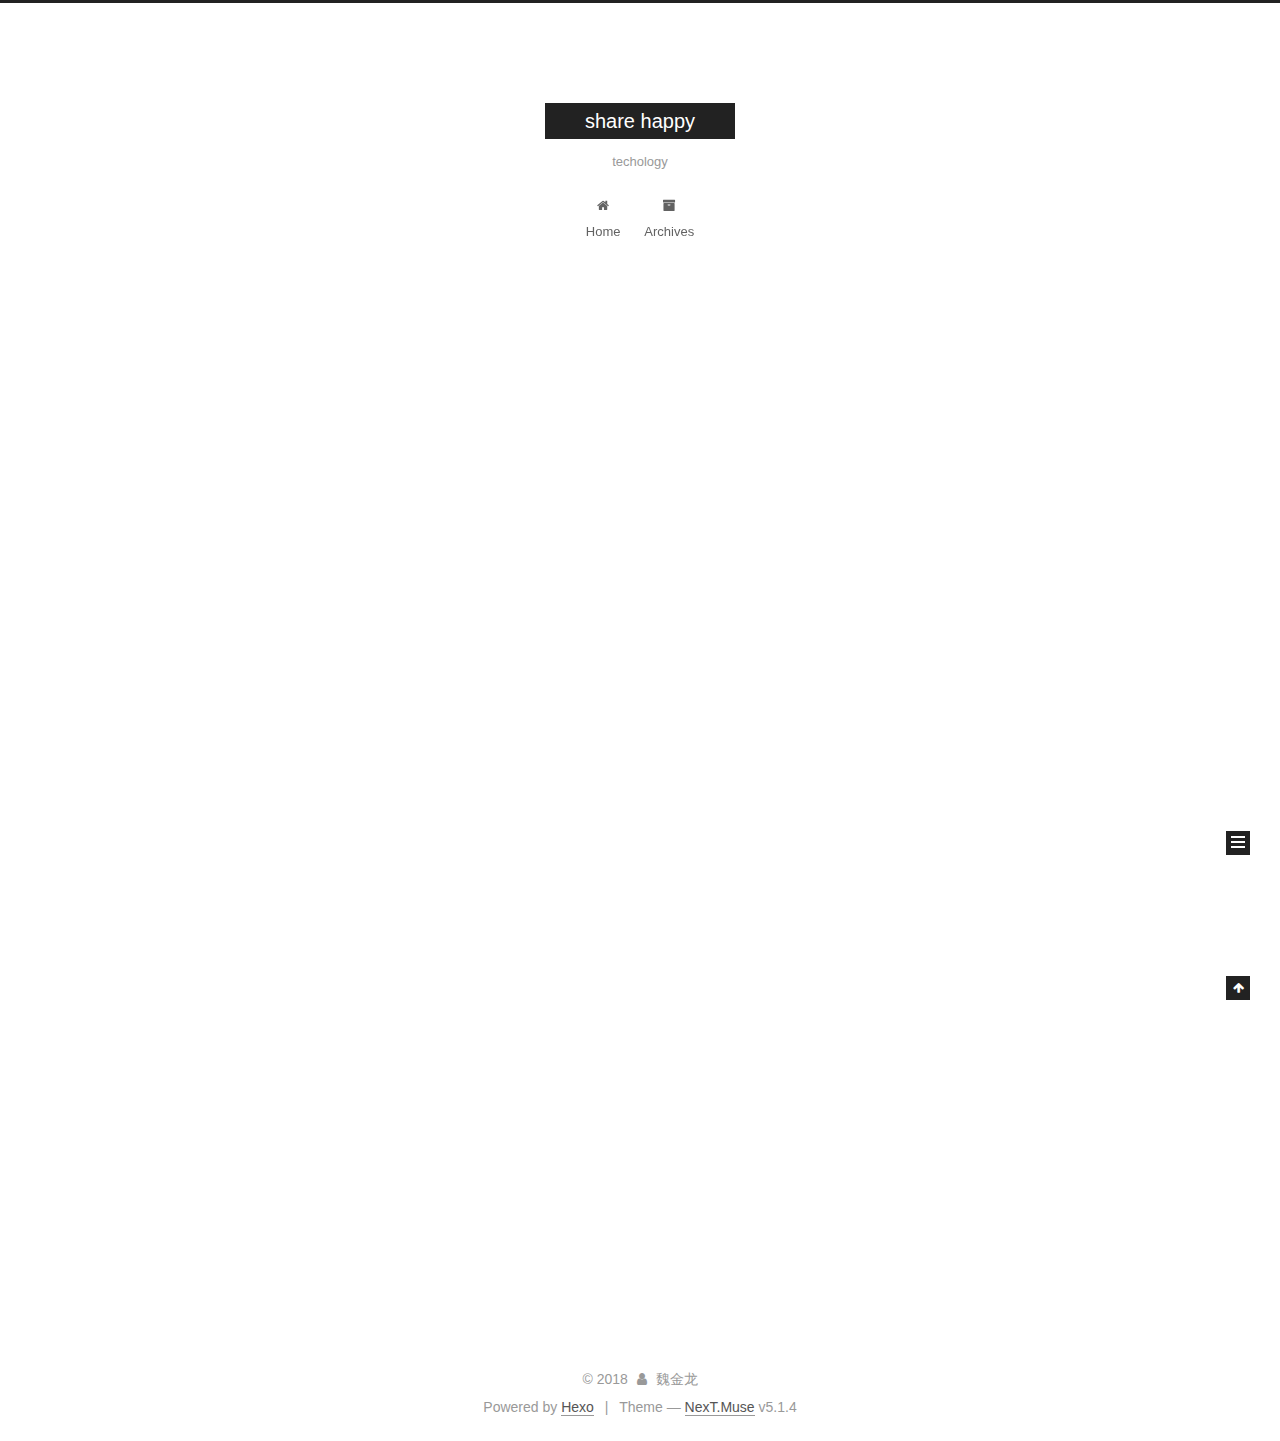
==== commit 3b4ee905: "Site updated: 2018-10-28 22:05:43" ====
--- a/index.html
+++ b/index.html
@@ -5,7 +5,7 @@
   
 
 
-<html class="theme-next muse use-motion" lang="">
+<html class="theme-next muse use-motion" lang="中文">
 <head><meta name="generator" content="Hexo 3.8.0">
   <meta charset="UTF-8">
 <meta http-equiv="X-UA-Compatible" content="IE=edge">
@@ -79,13 +79,17 @@
 
 
 
+<meta name="description" content="互联网">
+<meta name="keywords" content="python django 机器学习">
 <meta property="og:type" content="website">
-<meta property="og:title" content="Hexo">
+<meta property="og:title" content="share happy">
 <meta property="og:url" content="http://yoursite.com/index.html">
-<meta property="og:site_name" content="Hexo">
-<meta property="og:locale" content="default">
+<meta property="og:site_name" content="share happy">
+<meta property="og:description" content="互联网">
+<meta property="og:locale" content="中文">
 <meta name="twitter:card" content="summary">
-<meta name="twitter:title" content="Hexo">
+<meta name="twitter:title" content="share happy">
+<meta name="twitter:description" content="互联网">
 
 
 
@@ -121,7 +125,7 @@
 
 
 
-  <title>Hexo</title>
+  <title>share happy</title>
   
 
 
@@ -133,7 +137,7 @@
 
 </head>
 
-<body itemscope="" itemtype="http://schema.org/WebPage" lang="default">
+<body itemscope="" itemtype="http://schema.org/WebPage" lang="中文">
 
   
   
@@ -152,12 +156,12 @@
     <div class="custom-logo-site-title">
       <a href="/" class="brand" rel="start">
         <span class="logo-line-before"><i></i></span>
-        <span class="site-title">Hexo</span>
+        <span class="site-title">share happy</span>
         <span class="logo-line-after"><i></i></span>
       </a>
     </div>
       
-        <p class="site-subtitle"></p>
+        <p class="site-subtitle">techology</p>
       
   </div>
 
@@ -232,13 +236,13 @@
     <link itemprop="mainEntityOfPage" href="http://yoursite.com/2018/10/28/hello-world/">
 
     <span hidden itemprop="author" itemscope="" itemtype="http://schema.org/Person">
-      <meta itemprop="name" content="John Doe">
+      <meta itemprop="name" content="魏金龙">
       <meta itemprop="description" content="">
       <meta itemprop="image" content="/images/avatar.gif">
     </span>
 
     <span hidden itemprop="publisher" itemscope="" itemtype="http://schema.org/Organization">
-      <meta itemprop="name" content="Hexo">
+      <meta itemprop="name" content="share happy">
     </span>
 
     
@@ -260,7 +264,7 @@
               
                 <span class="post-meta-item-text">Posted on</span>
               
-              <time title="Post created" itemprop="dateCreated datePublished" datetime="2018-10-28T16:07:36+08:00">
+              <time title="Post created" itemprop="dateCreated datePublished" datetime="2018-10-28T08:07:36Z">
                 2018-10-28
               </time>
             
@@ -379,8 +383,8 @@
         <div class="site-overview">
           <div class="site-author motion-element" itemprop="author" itemscope="" itemtype="http://schema.org/Person">
             
-              <p class="site-author-name" itemprop="name">John Doe</p>
-              <p class="site-description motion-element" itemprop="description"></p>
+              <p class="site-author-name" itemprop="name">魏金龙</p>
+              <p class="site-description motion-element" itemprop="description">互联网</p>
           </div>
 
           <nav class="site-state motion-element">
@@ -435,7 +439,7 @@
   <span class="with-love">
     <i class="fa fa-user"></i>
   </span>
-  <span class="author" itemprop="copyrightHolder">John Doe</span>
+  <span class="author" itemprop="copyrightHolder">魏金龙</span>
 
   
 </div>
--- a/css/main.css
+++ b/css/main.css
@@ -1822,7 +1822,7 @@
   width: 4px;
   height: 4px;
   border-radius: 50%;
-  background: #1f4b41;
+  background: #deeb59;
 }
 .links-of-blogroll {
   font-size: 13px;
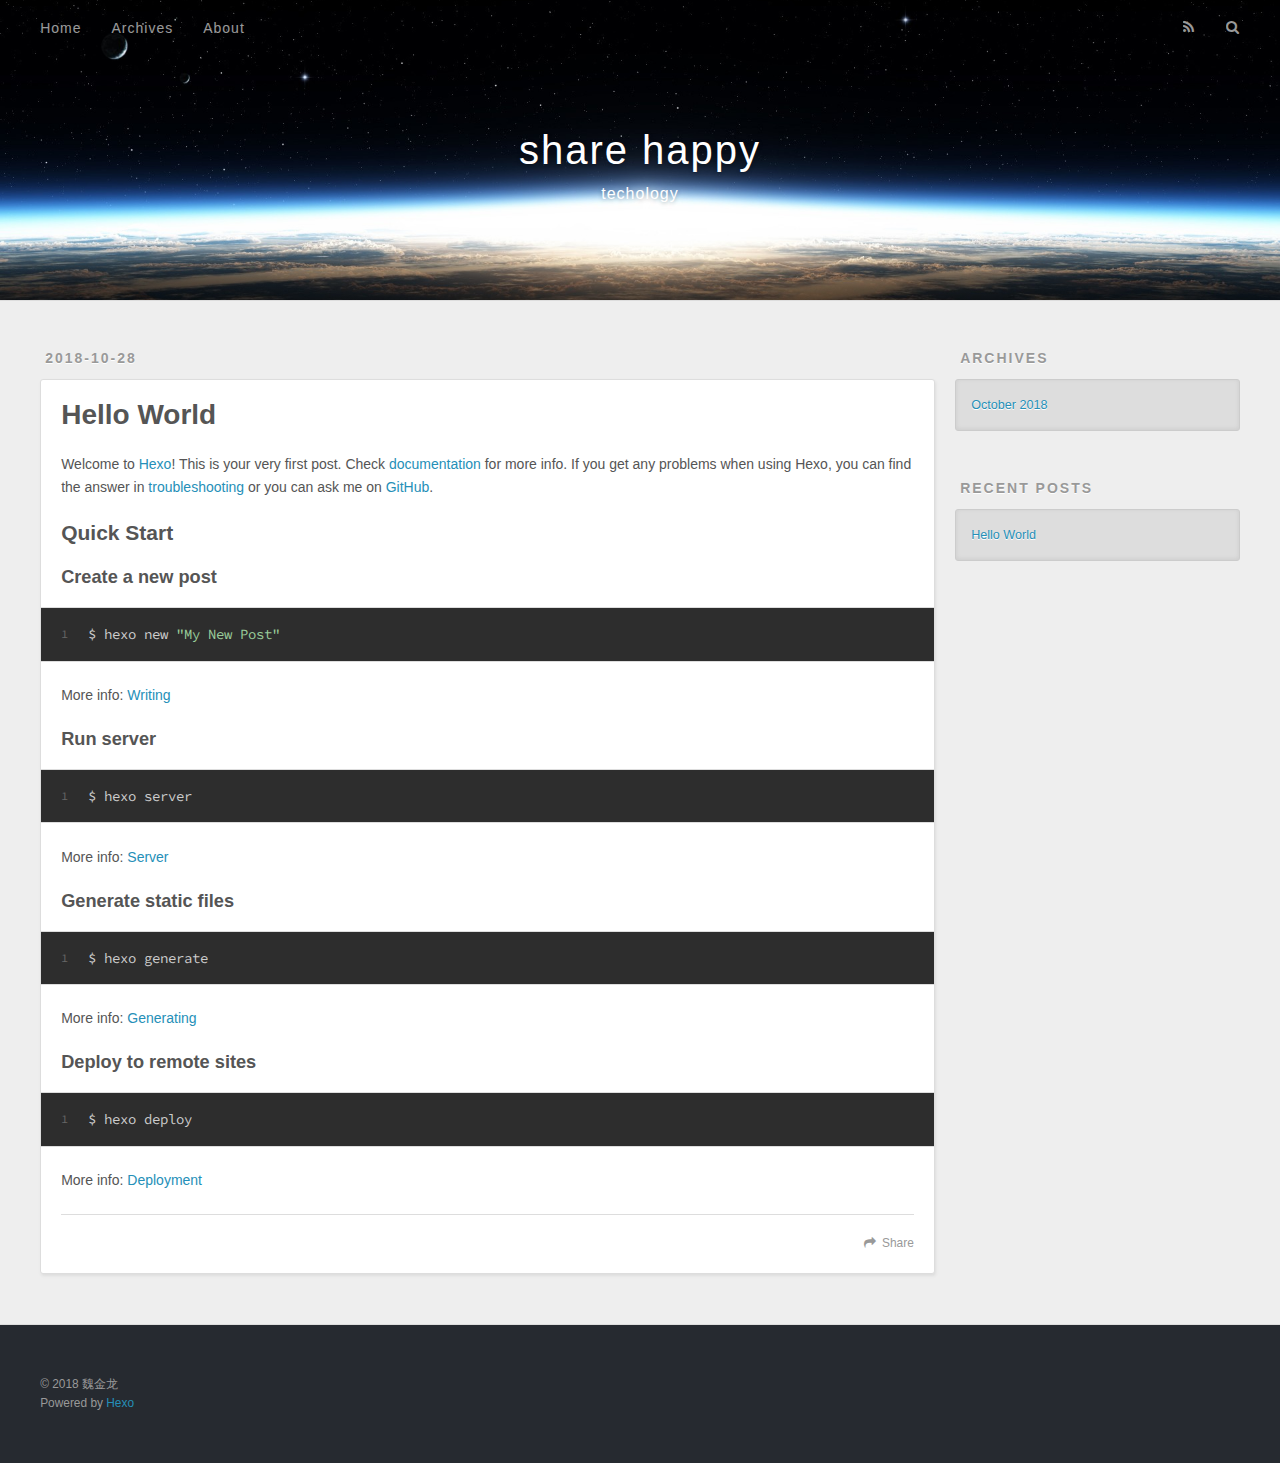
==== commit f2c13cd6: "Site updated: 2018-10-28 22:12:34" ====
--- a/index.html
+++ b/index.html
@@ -1,85 +1,13 @@
 <!DOCTYPE html>
-
-
+<html>
+<head><meta name="generator" content="Hexo 3.8.0">
+  <meta charset="utf-8">
+  
 
   
-
-
-<html class="theme-next muse use-motion" lang="中文">
-<head><meta name="generator" content="Hexo 3.8.0">
-  <meta charset="UTF-8">
-<meta http-equiv="X-UA-Compatible" content="IE=edge">
-<meta name="viewport" content="width=device-width, initial-scale=1, maximum-scale=1">
-<meta name="theme-color" content="#222">
-
-
-
-
-
-
-
-
-
-<meta http-equiv="Cache-Control" content="no-transform">
-<meta http-equiv="Cache-Control" content="no-siteapp">
-
-
-
-
-
-
-
-
-
-
-
-
-
-
-
-
-  
-  
-  <link href="/lib/fancybox/source/jquery.fancybox.css?v=2.1.5" rel="stylesheet" type="text/css">
-
-
-
-
-
-
-
-<link href="/lib/font-awesome/css/font-awesome.min.css?v=4.6.2" rel="stylesheet" type="text/css">
-
-<link href="/css/main.css?v=5.1.4" rel="stylesheet" type="text/css">
-
-
-  <link rel="apple-touch-icon" sizes="180x180" href="/images/apple-touch-icon-next.png?v=5.1.4">
-
-
-  <link rel="icon" type="image/png" sizes="32x32" href="/images/favicon-32x32-next.png?v=5.1.4">
-
-
-  <link rel="icon" type="image/png" sizes="16x16" href="/images/favicon-16x16-next.png?v=5.1.4">
-
-
-  <link rel="mask-icon" href="/images/logo.svg?v=5.1.4" color="#222">
-
-
-
-
-
-  <meta name="keywords" content="Hexo, NexT">
-
-
-
-
-
-
-
-
-
-
-<meta name="description" content="互联网">
+  <title>share happy</title>
+  <meta name="viewport" content="width=device-width, initial-scale=1, maximum-scale=1">
+  <meta name="description" content="互联网">
 <meta name="keywords" content="python django 机器学习">
 <meta property="og:type" content="website">
 <meta property="og:title" content="share happy">
@@ -90,221 +18,83 @@
 <meta name="twitter:card" content="summary">
 <meta name="twitter:title" content="share happy">
 <meta name="twitter:description" content="互联网">
-
-
-
-<script type="text/javascript" id="hexo.configurations">
-  var NexT = window.NexT || {};
-  var CONFIG = {
-    root: '/',
-    scheme: 'Muse',
-    version: '5.1.4',
-    sidebar: {"position":"left","display":"post","offset":12,"b2t":false,"scrollpercent":false,"onmobile":false},
-    fancybox: true,
-    tabs: true,
-    motion: {"enable":true,"async":false,"transition":{"post_block":"fadeIn","post_header":"slideDownIn","post_body":"slideDownIn","coll_header":"slideLeftIn","sidebar":"slideUpIn"}},
-    duoshuo: {
-      userId: '0',
-      author: 'Author'
-    },
-    algolia: {
-      applicationID: '',
-      apiKey: '',
-      indexName: '',
-      hits: {"per_page":10},
-      labels: {"input_placeholder":"Search for Posts","hits_empty":"We didn't find any results for the search: ${query}","hits_stats":"${hits} results found in ${time} ms"}
-    }
-  };
-</script>
-
-
-
-  <link rel="canonical" href="http://yoursite.com/">
-
-
-
-
-
-  <title>share happy</title>
+  
+    <link rel="alternate" href="/atom.xml" title="share happy" type="application/atom+xml">
+  
+  
+    <link rel="icon" href="/favicon.png">
+  
+  
+    <link href="//fonts.googleapis.com/css?family=Source+Code+Pro" rel="stylesheet" type="text/css">
+  
+  <link rel="stylesheet" href="/css/style.css">
+</head>
+</html>
+<body>
+  <div id="container">
+    <div id="wrap">
+      <header id="header">
+  <div id="banner"></div>
+  <div id="header-outer" class="outer">
+    <div id="header-title" class="inner">
+      <h1 id="logo-wrap">
+        <a href="/" id="logo">share happy</a>
+      </h1>
+      
+        <h2 id="subtitle-wrap">
+          <a href="/" id="subtitle">techology</a>
+        </h2>
+      
+    </div>
+    <div id="header-inner" class="inner">
+      <nav id="main-nav">
+        <a id="main-nav-toggle" class="nav-icon"></a>
+        
+          <a class="main-nav-link" href="/">Home</a>
+        
+          <a class="main-nav-link" href="/archives">Archives</a>
+        
+          <a class="main-nav-link" href="/about">About</a>
+        
+      </nav>
+      <nav id="sub-nav">
+        
+          <a id="nav-rss-link" class="nav-icon" href="/atom.xml" title="RSS Feed"></a>
+        
+        <a id="nav-search-btn" class="nav-icon" title="Search"></a>
+      </nav>
+      <div id="search-form-wrap">
+        <form action="//google.com/search" method="get" accept-charset="UTF-8" class="search-form"><input type="search" name="q" class="search-form-input" placeholder="Search"><button type="submit" class="search-form-submit">&#xF002;</button><input type="hidden" name="sitesearch" value="http://yoursite.com"></form>
+      </div>
+    </div>
+  </div>
+</header>
+      <div class="outer">
+        <section id="main">
+  
+    <article id="post-hello-world" class="article article-type-post" itemscope="" itemprop="blogPost">
+  <div class="article-meta">
+    <a href="/2018/10/28/hello-world/" class="article-date">
+  <time datetime="2018-10-28T08:07:36.515Z" itemprop="datePublished">2018-10-28</time>
+</a>
+    
+  </div>
+  <div class="article-inner">
+    
+    
+      <header class="article-header">
+        
+  
+    <h1 itemprop="name">
+      <a class="article-title" href="/2018/10/28/hello-world/">Hello World</a>
+    </h1>
   
 
-
-
-
-
-
-
-
-</head>
-
-<body itemscope="" itemtype="http://schema.org/WebPage" lang="中文">
-
-  
-  
-    
-  
-
-  <div class="container sidebar-position-left 
-  page-home">
-    <div class="headband"></div>
-
-    <header id="header" class="header" itemscope="" itemtype="http://schema.org/WPHeader">
-      <div class="header-inner"><div class="site-brand-wrapper">
-  <div class="site-meta ">
-    
-
-    <div class="custom-logo-site-title">
-      <a href="/" class="brand" rel="start">
-        <span class="logo-line-before"><i></i></span>
-        <span class="site-title">share happy</span>
-        <span class="logo-line-after"><i></i></span>
-      </a>
-    </div>
-      
-        <p class="site-subtitle">techology</p>
-      
-  </div>
-
-  <div class="site-nav-toggle">
-    <button>
-      <span class="btn-bar"></span>
-      <span class="btn-bar"></span>
-      <span class="btn-bar"></span>
-    </button>
-  </div>
-</div>
-
-<nav class="site-nav">
-  
-
-  
-    <ul id="menu" class="menu">
-      
-        
-        <li class="menu-item menu-item-home">
-          <a href="/" rel="section">
-            
-              <i class="menu-item-icon fa fa-fw fa-home"></i> <br>
-            
-            Home
-          </a>
-        </li>
-      
-        
-        <li class="menu-item menu-item-archives">
-          <a href="/archives/" rel="section">
-            
-              <i class="menu-item-icon fa fa-fw fa-archive"></i> <br>
-            
-            Archives
-          </a>
-        </li>
-      
-
-      
-    </ul>
-  
-
-  
-</nav>
-
-
-
- </div>
-    </header>
-
-    <main id="main" class="main">
-      <div class="main-inner">
-        <div class="content-wrap">
-          <div id="content" class="content">
-            
-  <section id="posts" class="posts-expand">
-    
-      
-
-  
-
-  
-  
-  
-
-  <article class="post post-type-normal" itemscope="" itemtype="http://schema.org/Article">
-  
-  
-  
-  <div class="post-block">
-    <link itemprop="mainEntityOfPage" href="http://yoursite.com/2018/10/28/hello-world/">
-
-    <span hidden itemprop="author" itemscope="" itemtype="http://schema.org/Person">
-      <meta itemprop="name" content="魏金龙">
-      <meta itemprop="description" content="">
-      <meta itemprop="image" content="/images/avatar.gif">
-    </span>
-
-    <span hidden itemprop="publisher" itemscope="" itemtype="http://schema.org/Organization">
-      <meta itemprop="name" content="share happy">
-    </span>
-
-    
-      <header class="post-header">
-
-        
-        
-          <h1 class="post-title" itemprop="name headline">
-                
-                <a class="post-title-link" href="/2018/10/28/hello-world/" itemprop="url">Hello World</a></h1>
-        
-
-        <div class="post-meta">
-          <span class="post-time">
-            
-              <span class="post-meta-item-icon">
-                <i class="fa fa-calendar-o"></i>
-              </span>
-              
-                <span class="post-meta-item-text">Posted on</span>
-              
-              <time title="Post created" itemprop="dateCreated datePublished" datetime="2018-10-28T08:07:36Z">
-                2018-10-28
-              </time>
-            
-
-            
-
-            
-          </span>
-
-          
-
-          
-            
-          
-
-          
-          
-
-          
-
-          
-
-          
-
-        </div>
       </header>
     
-
-    
-    
-    
-    <div class="post-body" itemprop="articleBody">
-
+    <div class="article-entry" itemprop="articleBody">
       
-      
-
-      
-        
-          
-            <p>Welcome to <a href="https://hexo.io/" target="_blank" rel="noopener">Hexo</a>! This is your very first post. Check <a href="https://hexo.io/docs/" target="_blank" rel="noopener">documentation</a> for more info. If you get any problems when using Hexo, you can find the answer in <a href="https://hexo.io/docs/troubleshooting.html" target="_blank" rel="noopener">troubleshooting</a> or you can ask me on <a href="https://github.com/hexojs/hexo/issues" target="_blank" rel="noopener">GitHub</a>.</p>
+        <p>Welcome to <a href="https://hexo.io/" target="_blank" rel="noopener">Hexo</a>! This is your very first post. Check <a href="https://hexo.io/docs/" target="_blank" rel="noopener">documentation</a> for more info. If you get any problems when using Hexo, you can find the answer in <a href="https://hexo.io/docs/troubleshooting.html" target="_blank" rel="noopener">troubleshooting</a> or you can ask me on <a href="https://github.com/hexojs/hexo/issues" target="_blank" rel="noopener">GitHub</a>.</p>
 <h2 id="Quick-Start"><a href="#Quick-Start" class="headerlink" title="Quick Start"></a>Quick Start</h2><h3 id="Create-a-new-post"><a href="#Create-a-new-post" class="headerlink" title="Create a new post"></a>Create a new post</h3><figure class="highlight bash"><table><tr><td class="gutter"><pre><span class="line">1</span><br></pre></td><td class="code"><pre><span class="line">$ hexo new <span class="string">"My New Post"</span></span><br></pre></td></tr></table></figure>
 <p>More info: <a href="https://hexo.io/docs/writing.html" target="_blank" rel="noopener">Writing</a></p>
 <h3 id="Run-server"><a href="#Run-server" class="headerlink" title="Run server"></a>Run server</h3><figure class="highlight bash"><table><tr><td class="gutter"><pre><span class="line">1</span><br></pre></td><td class="code"><pre><span class="line">$ hexo server</span><br></pre></td></tr></table></figure>
@@ -314,307 +104,93 @@
 <h3 id="Deploy-to-remote-sites"><a href="#Deploy-to-remote-sites" class="headerlink" title="Deploy to remote sites"></a>Deploy to remote sites</h3><figure class="highlight bash"><table><tr><td class="gutter"><pre><span class="line">1</span><br></pre></td><td class="code"><pre><span class="line">$ hexo deploy</span><br></pre></td></tr></table></figure>
 <p>More info: <a href="https://hexo.io/docs/deployment.html" target="_blank" rel="noopener">Deployment</a></p>
 
-          
-        
       
     </div>
-    
-    
-    
-
-    
-
-    
-
-    
-
-    <footer class="post-footer">
+    <footer class="article-footer">
+      <a data-url="http://yoursite.com/2018/10/28/hello-world/" data-id="cjnsyebsn0000tuac7gz2srl6" class="article-share-link">Share</a>
       
-
-      
-
-      
-
-      
-      
-        <div class="post-eof"></div>
       
     </footer>
   </div>
   
-  
-  
-  </article>
-
-
-    
-  </section>
-
-  
-
-
-          </div>
-          
-
-
-          
-
-        </div>
-        
-          
-  
-  <div class="sidebar-toggle">
-    <div class="sidebar-toggle-line-wrap">
-      <span class="sidebar-toggle-line sidebar-toggle-line-first"></span>
-      <span class="sidebar-toggle-line sidebar-toggle-line-middle"></span>
-      <span class="sidebar-toggle-line sidebar-toggle-line-last"></span>
-    </div>
-  </div>
-
-  <aside id="sidebar" class="sidebar">
-    
-    <div class="sidebar-inner">
-
-      
-
-      
-
-      <section class="site-overview-wrap sidebar-panel sidebar-panel-active">
-        <div class="site-overview">
-          <div class="site-author motion-element" itemprop="author" itemscope="" itemtype="http://schema.org/Person">
-            
-              <p class="site-author-name" itemprop="name">魏金龙</p>
-              <p class="site-description motion-element" itemprop="description">互联网</p>
-          </div>
-
-          <nav class="site-state motion-element">
-
-            
-              <div class="site-state-item site-state-posts">
-              
-                <a href="/archives/">
-              
-                  <span class="site-state-item-count">1</span>
-                  <span class="site-state-item-name">posts</span>
-                </a>
-              </div>
-            
-
-            
-
-            
-
-          </nav>
-
-          
-
-          
-
-          
-          
-
-          
-          
-
-          
-
-        </div>
-      </section>
-
-      
-
-      
-
-    </div>
-  </aside>
-
-
-        
-      </div>
-    </main>
-
-    <footer id="footer" class="footer">
-      <div class="footer-inner">
-        <div class="copyright">&copy; <span itemprop="copyrightYear">2018</span>
-  <span class="with-love">
-    <i class="fa fa-user"></i>
-  </span>
-  <span class="author" itemprop="copyrightHolder">魏金龙</span>
-
-  
-</div>
-
-
-  <div class="powered-by">Powered by <a class="theme-link" target="_blank" href="https://hexo.io">Hexo</a></div>
-
-
-
-  <span class="post-meta-divider">|</span>
-
-
-
-  <div class="theme-info">Theme &mdash; <a class="theme-link" target="_blank" href="https://github.com/iissnan/hexo-theme-next">NexT.Muse</a> v5.1.4</div>
-
-
-
-
-        
-
-
-
-
-
-
-
-        
-      </div>
-    </footer>
-
-    
-      <div class="back-to-top">
-        <i class="fa fa-arrow-up"></i>
-        
-      </div>
-    
-
-    
-
-  </div>
-
-  
-
-<script type="text/javascript">
-  if (Object.prototype.toString.call(window.Promise) !== '[object Function]') {
-    window.Promise = null;
-  }
-</script>
-
-
-
-
-
-
-
+</article>
 
 
   
 
 
+</section>
+        
+          <aside id="sidebar">
+  
+    
+
+  
+    
+
+  
+    
+  
+    
+  <div class="widget-wrap">
+    <h3 class="widget-title">Archives</h3>
+    <div class="widget">
+      <ul class="archive-list"><li class="archive-list-item"><a class="archive-list-link" href="/archives/2018/10/">October 2018</a></li></ul>
+    </div>
+  </div>
+
+
+  
+    
+  <div class="widget-wrap">
+    <h3 class="widget-title">Recent Posts</h3>
+    <div class="widget">
+      <ul>
+        
+          <li>
+            <a href="/2018/10/28/hello-world/">Hello World</a>
+          </li>
+        
+      </ul>
+    </div>
+  </div>
+
+  
+</aside>
+        
+      </div>
+      <footer id="footer">
+  
+  <div class="outer">
+    <div id="footer-info" class="inner">
+      &copy; 2018 魏金龙<br>
+      Powered by <a href="http://hexo.io/" target="_blank">Hexo</a>
+    </div>
+  </div>
+</footer>
+    </div>
+    <nav id="mobile-nav">
+  
+    <a href="/" class="mobile-nav-link">Home</a>
+  
+    <a href="/archives" class="mobile-nav-link">Archives</a>
+  
+    <a href="/about" class="mobile-nav-link">About</a>
+  
+</nav>
+    
+
+<script src="//ajax.googleapis.com/ajax/libs/jquery/2.0.3/jquery.min.js"></script>
+
+
+  <link rel="stylesheet" href="/fancybox/jquery.fancybox.css">
+  <script src="/fancybox/jquery.fancybox.pack.js"></script>
+
+
+<script src="/js/script.js"></script>
 
 
 
-
-
-
-
-
-
-
-  
-  
-    <script type="text/javascript" src="/lib/jquery/index.js?v=2.1.3"></script>
-  
-
-  
-  
-    <script type="text/javascript" src="/lib/fastclick/lib/fastclick.min.js?v=1.0.6"></script>
-  
-
-  
-  
-    <script type="text/javascript" src="/lib/jquery_lazyload/jquery.lazyload.js?v=1.9.7"></script>
-  
-
-  
-  
-    <script type="text/javascript" src="/lib/velocity/velocity.min.js?v=1.2.1"></script>
-  
-
-  
-  
-    <script type="text/javascript" src="/lib/velocity/velocity.ui.min.js?v=1.2.1"></script>
-  
-
-  
-  
-    <script type="text/javascript" src="/lib/fancybox/source/jquery.fancybox.pack.js?v=2.1.5"></script>
-  
-
-
-  
-
-
-  <script type="text/javascript" src="/js/src/utils.js?v=5.1.4"></script>
-
-  <script type="text/javascript" src="/js/src/motion.js?v=5.1.4"></script>
-
-
-
-  
-  
-
-  
-
-  
-
-
-  <script type="text/javascript" src="/js/src/bootstrap.js?v=5.1.4"></script>
-
-
-
-  
-
-
-  
-
-
-
-
-	
-
-
-
-
-
-  
-
-
-
-
-
-  
-
-
-
-
-
-
-
-
-
-
-
-
-  
-
-
-
-
-
-  
-
-  
-
-  
-
-  
-  
-
-  
-
-  
-
-  
-
+  </div>
 </body>
-</html>
+</html>--- a/css/style.css
+++ b/css/style.css
@@ -0,0 +1,1374 @@
+body {
+  width: 100%;
+}
+body:before,
+body:after {
+  content: "";
+  display: table;
+}
+body:after {
+  clear: both;
+}
+html,
+body,
+div,
+span,
+applet,
+object,
+iframe,
+h1,
+h2,
+h3,
+h4,
+h5,
+h6,
+p,
+blockquote,
+pre,
+a,
+abbr,
+acronym,
+address,
+big,
+cite,
+code,
+del,
+dfn,
+em,
+img,
+ins,
+kbd,
+q,
+s,
+samp,
+small,
+strike,
+strong,
+sub,
+sup,
+tt,
+var,
+dl,
+dt,
+dd,
+ol,
+ul,
+li,
+fieldset,
+form,
+label,
+legend,
+table,
+caption,
+tbody,
+tfoot,
+thead,
+tr,
+th,
+td {
+  margin: 0;
+  padding: 0;
+  border: 0;
+  outline: 0;
+  font-weight: inherit;
+  font-style: inherit;
+  font-family: inherit;
+  font-size: 100%;
+  vertical-align: baseline;
+}
+body {
+  line-height: 1;
+  color: #000;
+  background: #fff;
+}
+ol,
+ul {
+  list-style: none;
+}
+table {
+  border-collapse: separate;
+  border-spacing: 0;
+  vertical-align: middle;
+}
+caption,
+th,
+td {
+  text-align: left;
+  font-weight: normal;
+  vertical-align: middle;
+}
+a img {
+  border: none;
+}
+input,
+button {
+  margin: 0;
+  padding: 0;
+}
+input::-moz-focus-inner,
+button::-moz-focus-inner {
+  border: 0;
+  padding: 0;
+}
+@font-face {
+  font-family: FontAwesome;
+  font-style: normal;
+  font-weight: normal;
+  src: url("fonts/fontawesome-webfont.eot?v=#4.0.3");
+  src: url("fonts/fontawesome-webfont.eot?#iefix&v=#4.0.3") format("embedded-opentype"), url("fonts/fontawesome-webfont.woff?v=#4.0.3") format("woff"), url("fonts/fontawesome-webfont.ttf?v=#4.0.3") format("truetype"), url("fonts/fontawesome-webfont.svg#fontawesomeregular?v=#4.0.3") format("svg");
+}
+html,
+body,
+#container {
+  height: 100%;
+}
+body {
+  background: #eee;
+  font: 14px -apple-system, BlinkMacSystemFont, "Segoe UI", "Roboto", "Oxygen", "Ubuntu", "Cantarell", "Fira Sans", "Droid Sans", "Helvetica Neue", sans-serif;
+  -webkit-text-size-adjust: 100%;
+}
+.outer {
+  max-width: 1220px;
+  margin: 0 auto;
+  padding: 0 20px;
+}
+.outer:before,
+.outer:after {
+  content: "";
+  display: table;
+}
+.outer:after {
+  clear: both;
+}
+.inner {
+  display: inline;
+  float: left;
+  width: 98.33333333333333%;
+  margin: 0 0.833333333333333%;
+}
+.left,
+.alignleft {
+  float: left;
+}
+.right,
+.alignright {
+  float: right;
+}
+.clear {
+  clear: both;
+}
+#container {
+  position: relative;
+}
+.mobile-nav-on {
+  overflow: hidden;
+}
+#wrap {
+  height: 100%;
+  width: 100%;
+  position: absolute;
+  top: 0;
+  left: 0;
+  -webkit-transition: 0.2s ease-out;
+  -moz-transition: 0.2s ease-out;
+  -ms-transition: 0.2s ease-out;
+  transition: 0.2s ease-out;
+  z-index: 1;
+  background: #eee;
+}
+.mobile-nav-on #wrap {
+  left: 280px;
+}
+@media screen and (min-width: 768px) {
+  #main {
+    display: inline;
+    float: left;
+    width: 73.33333333333333%;
+    margin: 0 0.833333333333333%;
+  }
+}
+.article-date,
+.article-category-link,
+.archive-year,
+.widget-title {
+  text-decoration: none;
+  text-transform: uppercase;
+  letter-spacing: 2px;
+  color: #999;
+  margin-bottom: 1em;
+  margin-left: 5px;
+  line-height: 1em;
+  text-shadow: 0 1px #fff;
+  font-weight: bold;
+}
+.article-inner,
+.archive-article-inner {
+  background: #fff;
+  -webkit-box-shadow: 1px 2px 3px #ddd;
+  box-shadow: 1px 2px 3px #ddd;
+  border: 1px solid #ddd;
+  border-radius: 3px;
+}
+.article-entry h1,
+.widget h1 {
+  font-size: 2em;
+}
+.article-entry h2,
+.widget h2 {
+  font-size: 1.5em;
+}
+.article-entry h3,
+.widget h3 {
+  font-size: 1.3em;
+}
+.article-entry h4,
+.widget h4 {
+  font-size: 1.2em;
+}
+.article-entry h5,
+.widget h5 {
+  font-size: 1em;
+}
+.article-entry h6,
+.widget h6 {
+  font-size: 1em;
+  color: #999;
+}
+.article-entry hr,
+.widget hr {
+  border: 1px dashed #ddd;
+}
+.article-entry strong,
+.widget strong {
+  font-weight: bold;
+}
+.article-entry em,
+.widget em,
+.article-entry cite,
+.widget cite {
+  font-style: italic;
+}
+.article-entry sup,
+.widget sup,
+.article-entry sub,
+.widget sub {
+  font-size: 0.75em;
+  line-height: 0;
+  position: relative;
+  vertical-align: baseline;
+}
+.article-entry sup,
+.widget sup {
+  top: -0.5em;
+}
+.article-entry sub,
+.widget sub {
+  bottom: -0.2em;
+}
+.article-entry small,
+.widget small {
+  font-size: 0.85em;
+}
+.article-entry acronym,
+.widget acronym,
+.article-entry abbr,
+.widget abbr {
+  border-bottom: 1px dotted;
+}
+.article-entry ul,
+.widget ul,
+.article-entry ol,
+.widget ol,
+.article-entry dl,
+.widget dl {
+  margin: 0 20px;
+  line-height: 1.6em;
+}
+.article-entry ul ul,
+.widget ul ul,
+.article-entry ol ul,
+.widget ol ul,
+.article-entry ul ol,
+.widget ul ol,
+.article-entry ol ol,
+.widget ol ol {
+  margin-top: 0;
+  margin-bottom: 0;
+}
+.article-entry ul,
+.widget ul {
+  list-style: disc;
+}
+.article-entry ol,
+.widget ol {
+  list-style: decimal;
+}
+.article-entry dt,
+.widget dt {
+  font-weight: bold;
+}
+#header {
+  height: 300px;
+  position: relative;
+  border-bottom: 1px solid #ddd;
+}
+#header:before,
+#header:after {
+  content: "";
+  position: absolute;
+  left: 0;
+  right: 0;
+  height: 40px;
+}
+#header:before {
+  top: 0;
+  background: -webkit-linear-gradient(rgba(0,0,0,0.2), transparent);
+  background: -moz-linear-gradient(rgba(0,0,0,0.2), transparent);
+  background: -ms-linear-gradient(rgba(0,0,0,0.2), transparent);
+  background: linear-gradient(rgba(0,0,0,0.2), transparent);
+}
+#header:after {
+  bottom: 0;
+  background: -webkit-linear-gradient(transparent, rgba(0,0,0,0.2));
+  background: -moz-linear-gradient(transparent, rgba(0,0,0,0.2));
+  background: -ms-linear-gradient(transparent, rgba(0,0,0,0.2));
+  background: linear-gradient(transparent, rgba(0,0,0,0.2));
+}
+#header-outer {
+  height: 100%;
+  position: relative;
+}
+#header-inner {
+  position: relative;
+  overflow: hidden;
+}
+#banner {
+  position: absolute;
+  top: 0;
+  left: 0;
+  width: 100%;
+  height: 100%;
+  background: url("images/banner.jpg") center #000;
+  -webkit-background-size: cover;
+  -moz-background-size: cover;
+  background-size: cover;
+  z-index: -1;
+}
+#header-title {
+  text-align: center;
+  height: 40px;
+  position: absolute;
+  top: 50%;
+  left: 0;
+  margin-top: -20px;
+}
+#logo,
+#subtitle {
+  text-decoration: none;
+  color: #fff;
+  font-weight: 300;
+  text-shadow: 0 1px 4px rgba(0,0,0,0.3);
+}
+#logo {
+  font-size: 40px;
+  line-height: 40px;
+  letter-spacing: 2px;
+}
+#subtitle {
+  font-size: 16px;
+  line-height: 16px;
+  letter-spacing: 1px;
+}
+#subtitle-wrap {
+  margin-top: 16px;
+}
+#main-nav {
+  float: left;
+  margin-left: -15px;
+}
+.nav-icon,
+.main-nav-link {
+  float: left;
+  color: #fff;
+  opacity: 0.6;
+  text-decoration: none;
+  text-shadow: 0 1px rgba(0,0,0,0.2);
+  -webkit-transition: opacity 0.2s;
+  -moz-transition: opacity 0.2s;
+  -ms-transition: opacity 0.2s;
+  transition: opacity 0.2s;
+  display: block;
+  padding: 20px 15px;
+}
+.nav-icon:hover,
+.main-nav-link:hover {
+  opacity: 1;
+}
+.nav-icon {
+  font-family: FontAwesome;
+  text-align: center;
+  font-size: 14px;
+  width: 14px;
+  height: 14px;
+  padding: 20px 15px;
+  position: relative;
+  cursor: pointer;
+}
+.main-nav-link {
+  font-weight: 300;
+  letter-spacing: 1px;
+}
+@media screen and (max-width: 479px) {
+  .main-nav-link {
+    display: none;
+  }
+}
+#main-nav-toggle {
+  display: none;
+}
+#main-nav-toggle:before {
+  content: "\f0c9";
+}
+@media screen and (max-width: 479px) {
+  #main-nav-toggle {
+    display: block;
+  }
+}
+#sub-nav {
+  float: right;
+  margin-right: -15px;
+}
+#nav-rss-link:before {
+  content: "\f09e";
+}
+#nav-search-btn:before {
+  content: "\f002";
+}
+#search-form-wrap {
+  position: absolute;
+  top: 15px;
+  width: 150px;
+  height: 30px;
+  right: -150px;
+  opacity: 0;
+  -webkit-transition: 0.2s ease-out;
+  -moz-transition: 0.2s ease-out;
+  -ms-transition: 0.2s ease-out;
+  transition: 0.2s ease-out;
+}
+#search-form-wrap.on {
+  opacity: 1;
+  right: 0;
+}
+@media screen and (max-width: 479px) {
+  #search-form-wrap {
+    width: 100%;
+    right: -100%;
+  }
+}
+.search-form {
+  position: absolute;
+  top: 0;
+  left: 0;
+  right: 0;
+  background: #fff;
+  padding: 5px 15px;
+  border-radius: 15px;
+  -webkit-box-shadow: 0 0 10px rgba(0,0,0,0.3);
+  box-shadow: 0 0 10px rgba(0,0,0,0.3);
+}
+.search-form-input {
+  border: none;
+  background: none;
+  color: #555;
+  width: 100%;
+  font: 13px -apple-system, BlinkMacSystemFont, "Segoe UI", "Roboto", "Oxygen", "Ubuntu", "Cantarell", "Fira Sans", "Droid Sans", "Helvetica Neue", sans-serif;
+  outline: none;
+}
+.search-form-input::-webkit-search-results-decoration,
+.search-form-input::-webkit-search-cancel-button {
+  -webkit-appearance: none;
+}
+.search-form-submit {
+  position: absolute;
+  top: 50%;
+  right: 10px;
+  margin-top: -7px;
+  font: 13px FontAwesome;
+  border: none;
+  background: none;
+  color: #bbb;
+  cursor: pointer;
+}
+.search-form-submit:hover,
+.search-form-submit:focus {
+  color: #777;
+}
+.article {
+  margin: 50px 0;
+}
+.article-inner {
+  overflow: hidden;
+}
+.article-meta:before,
+.article-meta:after {
+  content: "";
+  display: table;
+}
+.article-meta:after {
+  clear: both;
+}
+.article-date {
+  float: left;
+}
+.article-category {
+  float: left;
+  line-height: 1em;
+  color: #ccc;
+  text-shadow: 0 1px #fff;
+  margin-left: 8px;
+}
+.article-category:before {
+  content: "\2022";
+}
+.article-category-link {
+  margin: 0 12px 1em;
+}
+.article-header {
+  padding: 20px 20px 0;
+}
+.article-title {
+  text-decoration: none;
+  font-size: 2em;
+  font-weight: bold;
+  color: #555;
+  line-height: 1.1em;
+  -webkit-transition: color 0.2s;
+  -moz-transition: color 0.2s;
+  -ms-transition: color 0.2s;
+  transition: color 0.2s;
+}
+a.article-title:hover {
+  color: #258fb8;
+}
+.article-entry {
+  color: #555;
+  padding: 0 20px;
+}
+.article-entry:before,
+.article-entry:after {
+  content: "";
+  display: table;
+}
+.article-entry:after {
+  clear: both;
+}
+.article-entry p,
+.article-entry table {
+  line-height: 1.6em;
+  margin: 1.6em 0;
+}
+.article-entry h1,
+.article-entry h2,
+.article-entry h3,
+.article-entry h4,
+.article-entry h5,
+.article-entry h6 {
+  font-weight: bold;
+}
+.article-entry h1,
+.article-entry h2,
+.article-entry h3,
+.article-entry h4,
+.article-entry h5,
+.article-entry h6 {
+  line-height: 1.1em;
+  margin: 1.1em 0;
+}
+.article-entry a {
+  color: #258fb8;
+  text-decoration: none;
+}
+.article-entry a:hover {
+  text-decoration: underline;
+}
+.article-entry ul,
+.article-entry ol,
+.article-entry dl {
+  margin-top: 1.6em;
+  margin-bottom: 1.6em;
+}
+.article-entry img,
+.article-entry video {
+  max-width: 100%;
+  height: auto;
+  display: block;
+  margin: auto;
+}
+.article-entry iframe {
+  border: none;
+}
+.article-entry table {
+  width: 100%;
+  border-collapse: collapse;
+  border-spacing: 0;
+}
+.article-entry th {
+  font-weight: bold;
+  border-bottom: 3px solid #ddd;
+  padding-bottom: 0.5em;
+}
+.article-entry td {
+  border-bottom: 1px solid #ddd;
+  padding: 10px 0;
+}
+.article-entry blockquote {
+  font-family: Georgia, "Times New Roman", serif;
+  font-size: 1.4em;
+  margin: 1.6em 20px;
+  text-align: center;
+}
+.article-entry blockquote footer {
+  font-size: 14px;
+  margin: 1.6em 0;
+  font-family: -apple-system, BlinkMacSystemFont, "Segoe UI", "Roboto", "Oxygen", "Ubuntu", "Cantarell", "Fira Sans", "Droid Sans", "Helvetica Neue", sans-serif;
+}
+.article-entry blockquote footer cite:before {
+  content: "—";
+  padding: 0 0.5em;
+}
+.article-entry .pullquote {
+  text-align: left;
+  width: 45%;
+  margin: 0;
+}
+.article-entry .pullquote.left {
+  margin-left: 0.5em;
+  margin-right: 1em;
+}
+.article-entry .pullquote.right {
+  margin-right: 0.5em;
+  margin-left: 1em;
+}
+.article-entry .caption {
+  color: #999;
+  display: block;
+  font-size: 0.9em;
+  margin-top: 0.5em;
+  position: relative;
+  text-align: center;
+}
+.article-entry .video-container {
+  position: relative;
+  padding-top: 56.25%;
+  height: 0;
+  overflow: hidden;
+}
+.article-entry .video-container iframe,
+.article-entry .video-container object,
+.article-entry .video-container embed {
+  position: absolute;
+  top: 0;
+  left: 0;
+  width: 100%;
+  height: 100%;
+  margin-top: 0;
+}
+.article-more-link a {
+  display: inline-block;
+  line-height: 1em;
+  padding: 6px 15px;
+  border-radius: 15px;
+  background: #eee;
+  color: #999;
+  text-shadow: 0 1px #fff;
+  text-decoration: none;
+}
+.article-more-link a:hover {
+  background: #258fb8;
+  color: #fff;
+  text-decoration: none;
+  text-shadow: 0 1px #1e7293;
+}
+.article-footer {
+  font-size: 0.85em;
+  line-height: 1.6em;
+  border-top: 1px solid #ddd;
+  padding-top: 1.6em;
+  margin: 0 20px 20px;
+}
+.article-footer:before,
+.article-footer:after {
+  content: "";
+  display: table;
+}
+.article-footer:after {
+  clear: both;
+}
+.article-footer a {
+  color: #999;
+  text-decoration: none;
+}
+.article-footer a:hover {
+  color: #555;
+}
+.article-tag-list-item {
+  float: left;
+  margin-right: 10px;
+}
+.article-tag-list-link:before {
+  content: "#";
+}
+.article-comment-link {
+  float: right;
+}
+.article-comment-link:before {
+  content: "\f075";
+  font-family: FontAwesome;
+  padding-right: 8px;
+}
+.article-share-link {
+  cursor: pointer;
+  float: right;
+  margin-left: 20px;
+}
+.article-share-link:before {
+  content: "\f064";
+  font-family: FontAwesome;
+  padding-right: 6px;
+}
+#article-nav {
+  position: relative;
+}
+#article-nav:before,
+#article-nav:after {
+  content: "";
+  display: table;
+}
+#article-nav:after {
+  clear: both;
+}
+@media screen and (min-width: 768px) {
+  #article-nav {
+    margin: 50px 0;
+  }
+  #article-nav:before {
+    width: 8px;
+    height: 8px;
+    position: absolute;
+    top: 50%;
+    left: 50%;
+    margin-top: -4px;
+    margin-left: -4px;
+    content: "";
+    border-radius: 50%;
+    background: #ddd;
+    -webkit-box-shadow: 0 1px 2px #fff;
+    box-shadow: 0 1px 2px #fff;
+  }
+}
+.article-nav-link-wrap {
+  text-decoration: none;
+  text-shadow: 0 1px #fff;
+  color: #999;
+  -webkit-box-sizing: border-box;
+  -moz-box-sizing: border-box;
+  box-sizing: border-box;
+  margin-top: 50px;
+  text-align: center;
+  display: block;
+}
+.article-nav-link-wrap:hover {
+  color: #555;
+}
+@media screen and (min-width: 768px) {
+  .article-nav-link-wrap {
+    width: 50%;
+    margin-top: 0;
+  }
+}
+@media screen and (min-width: 768px) {
+  #article-nav-newer {
+    float: left;
+    text-align: right;
+    padding-right: 20px;
+  }
+}
+@media screen and (min-width: 768px) {
+  #article-nav-older {
+    float: right;
+    text-align: left;
+    padding-left: 20px;
+  }
+}
+.article-nav-caption {
+  text-transform: uppercase;
+  letter-spacing: 2px;
+  color: #ddd;
+  line-height: 1em;
+  font-weight: bold;
+}
+#article-nav-newer .article-nav-caption {
+  margin-right: -2px;
+}
+.article-nav-title {
+  font-size: 0.85em;
+  line-height: 1.6em;
+  margin-top: 0.5em;
+}
+.article-share-box {
+  position: absolute;
+  display: none;
+  background: #fff;
+  -webkit-box-shadow: 1px 2px 10px rgba(0,0,0,0.2);
+  box-shadow: 1px 2px 10px rgba(0,0,0,0.2);
+  border-radius: 3px;
+  margin-left: -145px;
+  overflow: hidden;
+  z-index: 1;
+}
+.article-share-box.on {
+  display: block;
+}
+.article-share-input {
+  width: 100%;
+  background: none;
+  -webkit-box-sizing: border-box;
+  -moz-box-sizing: border-box;
+  box-sizing: border-box;
+  font: 14px -apple-system, BlinkMacSystemFont, "Segoe UI", "Roboto", "Oxygen", "Ubuntu", "Cantarell", "Fira Sans", "Droid Sans", "Helvetica Neue", sans-serif;
+  padding: 0 15px;
+  color: #555;
+  outline: none;
+  border: 1px solid #ddd;
+  border-radius: 3px 3px 0 0;
+  height: 36px;
+  line-height: 36px;
+}
+.article-share-links {
+  background: #eee;
+}
+.article-share-links:before,
+.article-share-links:after {
+  content: "";
+  display: table;
+}
+.article-share-links:after {
+  clear: both;
+}
+.article-share-twitter,
+.article-share-facebook,
+.article-share-pinterest,
+.article-share-google {
+  width: 50px;
+  height: 36px;
+  display: block;
+  float: left;
+  position: relative;
+  color: #999;
+  text-shadow: 0 1px #fff;
+}
+.article-share-twitter:before,
+.article-share-facebook:before,
+.article-share-pinterest:before,
+.article-share-google:before {
+  font-size: 20px;
+  font-family: FontAwesome;
+  width: 20px;
+  height: 20px;
+  position: absolute;
+  top: 50%;
+  left: 50%;
+  margin-top: -10px;
+  margin-left: -10px;
+  text-align: center;
+}
+.article-share-twitter:hover,
+.article-share-facebook:hover,
+.article-share-pinterest:hover,
+.article-share-google:hover {
+  color: #fff;
+}
+.article-share-twitter:before {
+  content: "\f099";
+}
+.article-share-twitter:hover {
+  background: #00aced;
+  text-shadow: 0 1px #008abe;
+}
+.article-share-facebook:before {
+  content: "\f09a";
+}
+.article-share-facebook:hover {
+  background: #3b5998;
+  text-shadow: 0 1px #2f477a;
+}
+.article-share-pinterest:before {
+  content: "\f0d2";
+}
+.article-share-pinterest:hover {
+  background: #cb2027;
+  text-shadow: 0 1px #a21a1f;
+}
+.article-share-google:before {
+  content: "\f0d5";
+}
+.article-share-google:hover {
+  background: #dd4b39;
+  text-shadow: 0 1px #be3221;
+}
+.article-gallery {
+  background: #000;
+  position: relative;
+}
+.article-gallery-photos {
+  position: relative;
+  overflow: hidden;
+}
+.article-gallery-img {
+  display: none;
+  max-width: 100%;
+}
+.article-gallery-img:first-child {
+  display: block;
+}
+.article-gallery-img.loaded {
+  position: absolute;
+  display: block;
+}
+.article-gallery-img img {
+  display: block;
+  max-width: 100%;
+  margin: 0 auto;
+}
+#comments {
+  background: #fff;
+  -webkit-box-shadow: 1px 2px 3px #ddd;
+  box-shadow: 1px 2px 3px #ddd;
+  padding: 20px;
+  border: 1px solid #ddd;
+  border-radius: 3px;
+  margin: 50px 0;
+}
+#comments a {
+  color: #258fb8;
+}
+.archives-wrap {
+  margin: 50px 0;
+}
+.archives:before,
+.archives:after {
+  content: "";
+  display: table;
+}
+.archives:after {
+  clear: both;
+}
+.archive-year-wrap {
+  margin-bottom: 1em;
+}
+.archives {
+  -webkit-column-gap: 10px;
+  -moz-column-gap: 10px;
+  column-gap: 10px;
+}
+@media screen and (min-width: 480px) and (max-width: 767px) {
+  .archives {
+    -webkit-column-count: 2;
+    -moz-column-count: 2;
+    column-count: 2;
+  }
+}
+@media screen and (min-width: 768px) {
+  .archives {
+    -webkit-column-count: 3;
+    -moz-column-count: 3;
+    column-count: 3;
+  }
+}
+.archive-article {
+  -webkit-column-break-inside: avoid;
+  page-break-inside: avoid;
+  overflow: hidden;
+  break-inside: avoid-column;
+}
+.archive-article-inner {
+  padding: 10px;
+  margin-bottom: 15px;
+}
+.archive-article-title {
+  text-decoration: none;
+  font-weight: bold;
+  color: #555;
+  -webkit-transition: color 0.2s;
+  -moz-transition: color 0.2s;
+  -ms-transition: color 0.2s;
+  transition: color 0.2s;
+  line-height: 1.6em;
+}
+.archive-article-title:hover {
+  color: #258fb8;
+}
+.archive-article-footer {
+  margin-top: 1em;
+}
+.archive-article-date {
+  color: #999;
+  text-decoration: none;
+  font-size: 0.85em;
+  line-height: 1em;
+  margin-bottom: 0.5em;
+  display: block;
+}
+#page-nav {
+  margin: 50px auto;
+  background: #fff;
+  -webkit-box-shadow: 1px 2px 3px #ddd;
+  box-shadow: 1px 2px 3px #ddd;
+  border: 1px solid #ddd;
+  border-radius: 3px;
+  text-align: center;
+  color: #999;
+  overflow: hidden;
+}
+#page-nav:before,
+#page-nav:after {
+  content: "";
+  display: table;
+}
+#page-nav:after {
+  clear: both;
+}
+#page-nav a,
+#page-nav span {
+  padding: 10px 20px;
+  line-height: 1;
+  height: 2ex;
+}
+#page-nav a {
+  color: #999;
+  text-decoration: none;
+}
+#page-nav a:hover {
+  background: #999;
+  color: #fff;
+}
+#page-nav .prev {
+  float: left;
+}
+#page-nav .next {
+  float: right;
+}
+#page-nav .page-number {
+  display: inline-block;
+}
+@media screen and (max-width: 479px) {
+  #page-nav .page-number {
+    display: none;
+  }
+}
+#page-nav .current {
+  color: #555;
+  font-weight: bold;
+}
+#page-nav .space {
+  color: #ddd;
+}
+#footer {
+  background: #262a30;
+  padding: 50px 0;
+  border-top: 1px solid #ddd;
+  color: #999;
+}
+#footer a {
+  color: #258fb8;
+  text-decoration: none;
+}
+#footer a:hover {
+  text-decoration: underline;
+}
+#footer-info {
+  line-height: 1.6em;
+  font-size: 0.85em;
+}
+.article-entry pre,
+.article-entry .highlight {
+  background: #2d2d2d;
+  margin: 0 -20px;
+  padding: 15px 20px;
+  border-style: solid;
+  border-color: #ddd;
+  border-width: 1px 0;
+  overflow: auto;
+  color: #ccc;
+  line-height: 22.400000000000002px;
+}
+.article-entry .highlight .gutter pre,
+.article-entry .gist .gist-file .gist-data .line-numbers {
+  color: #666;
+  font-size: 0.85em;
+}
+.article-entry pre,
+.article-entry code {
+  font-family: "Source Code Pro", Consolas, Monaco, Menlo, Consolas, monospace;
+}
+.article-entry code {
+  background: #eee;
+  text-shadow: 0 1px #fff;
+  padding: 0 0.3em;
+}
+.article-entry pre code {
+  background: none;
+  text-shadow: none;
+  padding: 0;
+}
+.article-entry .highlight pre {
+  border: none;
+  margin: 0;
+  padding: 0;
+}
+.article-entry .highlight table {
+  margin: 0;
+  width: auto;
+}
+.article-entry .highlight td {
+  border: none;
+  padding: 0;
+}
+.article-entry .highlight figcaption {
+  font-size: 0.85em;
+  color: #999;
+  line-height: 1em;
+  margin-bottom: 1em;
+}
+.article-entry .highlight figcaption:before,
+.article-entry .highlight figcaption:after {
+  content: "";
+  display: table;
+}
+.article-entry .highlight figcaption:after {
+  clear: both;
+}
+.article-entry .highlight figcaption a {
+  float: right;
+}
+.article-entry .highlight .gutter pre {
+  text-align: right;
+  padding-right: 20px;
+}
+.article-entry .highlight .line {
+  height: 22.400000000000002px;
+}
+.article-entry .highlight .line.marked {
+  background: #515151;
+}
+.article-entry .gist {
+  margin: 0 -20px;
+  border-style: solid;
+  border-color: #ddd;
+  border-width: 1px 0;
+  background: #2d2d2d;
+  padding: 15px 20px 15px 0;
+}
+.article-entry .gist .gist-file {
+  border: none;
+  font-family: "Source Code Pro", Consolas, Monaco, Menlo, Consolas, monospace;
+  margin: 0;
+}
+.article-entry .gist .gist-file .gist-data {
+  background: none;
+  border: none;
+}
+.article-entry .gist .gist-file .gist-data .line-numbers {
+  background: none;
+  border: none;
+  padding: 0 20px 0 0;
+}
+.article-entry .gist .gist-file .gist-data .line-data {
+  padding: 0 !important;
+}
+.article-entry .gist .gist-file .highlight {
+  margin: 0;
+  padding: 0;
+  border: none;
+}
+.article-entry .gist .gist-file .gist-meta {
+  background: #2d2d2d;
+  color: #999;
+  font: 0.85em -apple-system, BlinkMacSystemFont, "Segoe UI", "Roboto", "Oxygen", "Ubuntu", "Cantarell", "Fira Sans", "Droid Sans", "Helvetica Neue", sans-serif;
+  text-shadow: 0 0;
+  padding: 0;
+  margin-top: 1em;
+  margin-left: 20px;
+}
+.article-entry .gist .gist-file .gist-meta a {
+  color: #258fb8;
+  font-weight: normal;
+}
+.article-entry .gist .gist-file .gist-meta a:hover {
+  text-decoration: underline;
+}
+pre .comment,
+pre .title {
+  color: #999;
+}
+pre .variable,
+pre .attribute,
+pre .tag,
+pre .regexp,
+pre .ruby .constant,
+pre .xml .tag .title,
+pre .xml .pi,
+pre .xml .doctype,
+pre .html .doctype,
+pre .css .id,
+pre .css .class,
+pre .css .pseudo {
+  color: #f2777a;
+}
+pre .number,
+pre .preprocessor,
+pre .built_in,
+pre .literal,
+pre .params,
+pre .constant {
+  color: #f99157;
+}
+pre .class,
+pre .ruby .class .title,
+pre .css .rules .attribute {
+  color: #9c9;
+}
+pre .string,
+pre .value,
+pre .inheritance,
+pre .header,
+pre .ruby .symbol,
+pre .xml .cdata {
+  color: #9c9;
+}
+pre .css .hexcolor {
+  color: #6cc;
+}
+pre .function,
+pre .python .decorator,
+pre .python .title,
+pre .ruby .function .title,
+pre .ruby .title .keyword,
+pre .perl .sub,
+pre .javascript .title,
+pre .coffeescript .title {
+  color: #69c;
+}
+pre .keyword,
+pre .javascript .function {
+  color: #c9c;
+}
+@media screen and (max-width: 479px) {
+  #mobile-nav {
+    position: absolute;
+    top: 0;
+    left: 0;
+    width: 280px;
+    height: 100%;
+    background: #191919;
+    border-right: 1px solid #fff;
+  }
+}
+@media screen and (max-width: 479px) {
+  .mobile-nav-link {
+    display: block;
+    color: #999;
+    text-decoration: none;
+    padding: 15px 20px;
+    font-weight: bold;
+  }
+  .mobile-nav-link:hover {
+    color: #fff;
+  }
+}
+@media screen and (min-width: 768px) {
+  #sidebar {
+    display: inline;
+    float: left;
+    width: 23.333333333333332%;
+    margin: 0 0.833333333333333%;
+  }
+}
+.widget-wrap {
+  margin: 50px 0;
+}
+.widget {
+  color: #777;
+  text-shadow: 0 1px #fff;
+  background: #ddd;
+  -webkit-box-shadow: 0 -1px 4px #ccc inset;
+  box-shadow: 0 -1px 4px #ccc inset;
+  border: 1px solid #ccc;
+  padding: 15px;
+  border-radius: 3px;
+}
+.widget a {
+  color: #258fb8;
+  text-decoration: none;
+}
+.widget a:hover {
+  text-decoration: underline;
+}
+.widget ul ul,
+.widget ol ul,
+.widget dl ul,
+.widget ul ol,
+.widget ol ol,
+.widget dl ol,
+.widget ul dl,
+.widget ol dl,
+.widget dl dl {
+  margin-left: 15px;
+  list-style: disc;
+}
+.widget {
+  line-height: 1.6em;
+  word-wrap: break-word;
+  font-size: 0.9em;
+}
+.widget ul,
+.widget ol {
+  list-style: none;
+  margin: 0;
+}
+.widget ul ul,
+.widget ol ul,
+.widget ul ol,
+.widget ol ol {
+  margin: 0 20px;
+}
+.widget ul ul,
+.widget ol ul {
+  list-style: disc;
+}
+.widget ul ol,
+.widget ol ol {
+  list-style: decimal;
+}
+.category-list-count,
+.tag-list-count,
+.archive-list-count {
+  padding-left: 5px;
+  color: #999;
+  font-size: 0.85em;
+}
+.category-list-count:before,
+.tag-list-count:before,
+.archive-list-count:before {
+  content: "(";
+}
+.category-list-count:after,
+.tag-list-count:after,
+.archive-list-count:after {
+  content: ")";
+}
+.tagcloud a {
+  margin-right: 5px;
+  display: inline-block;
+}
